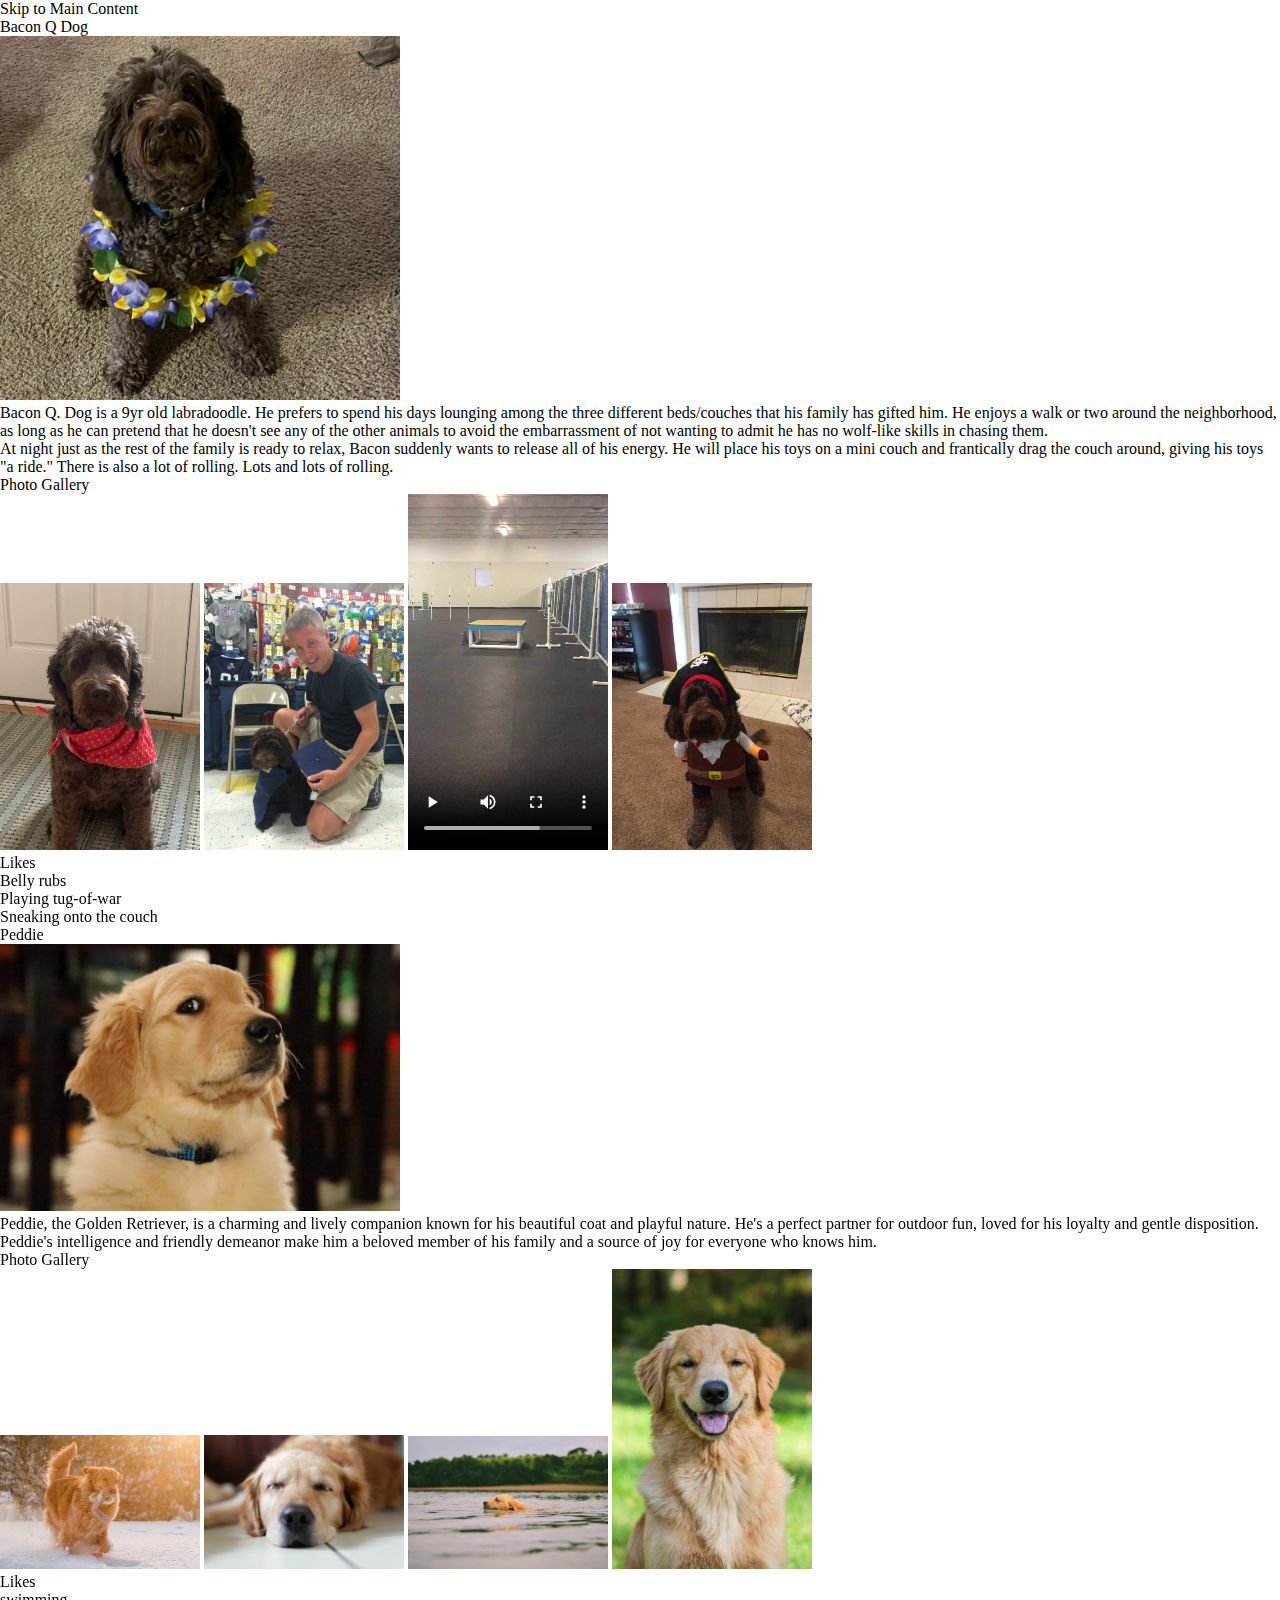
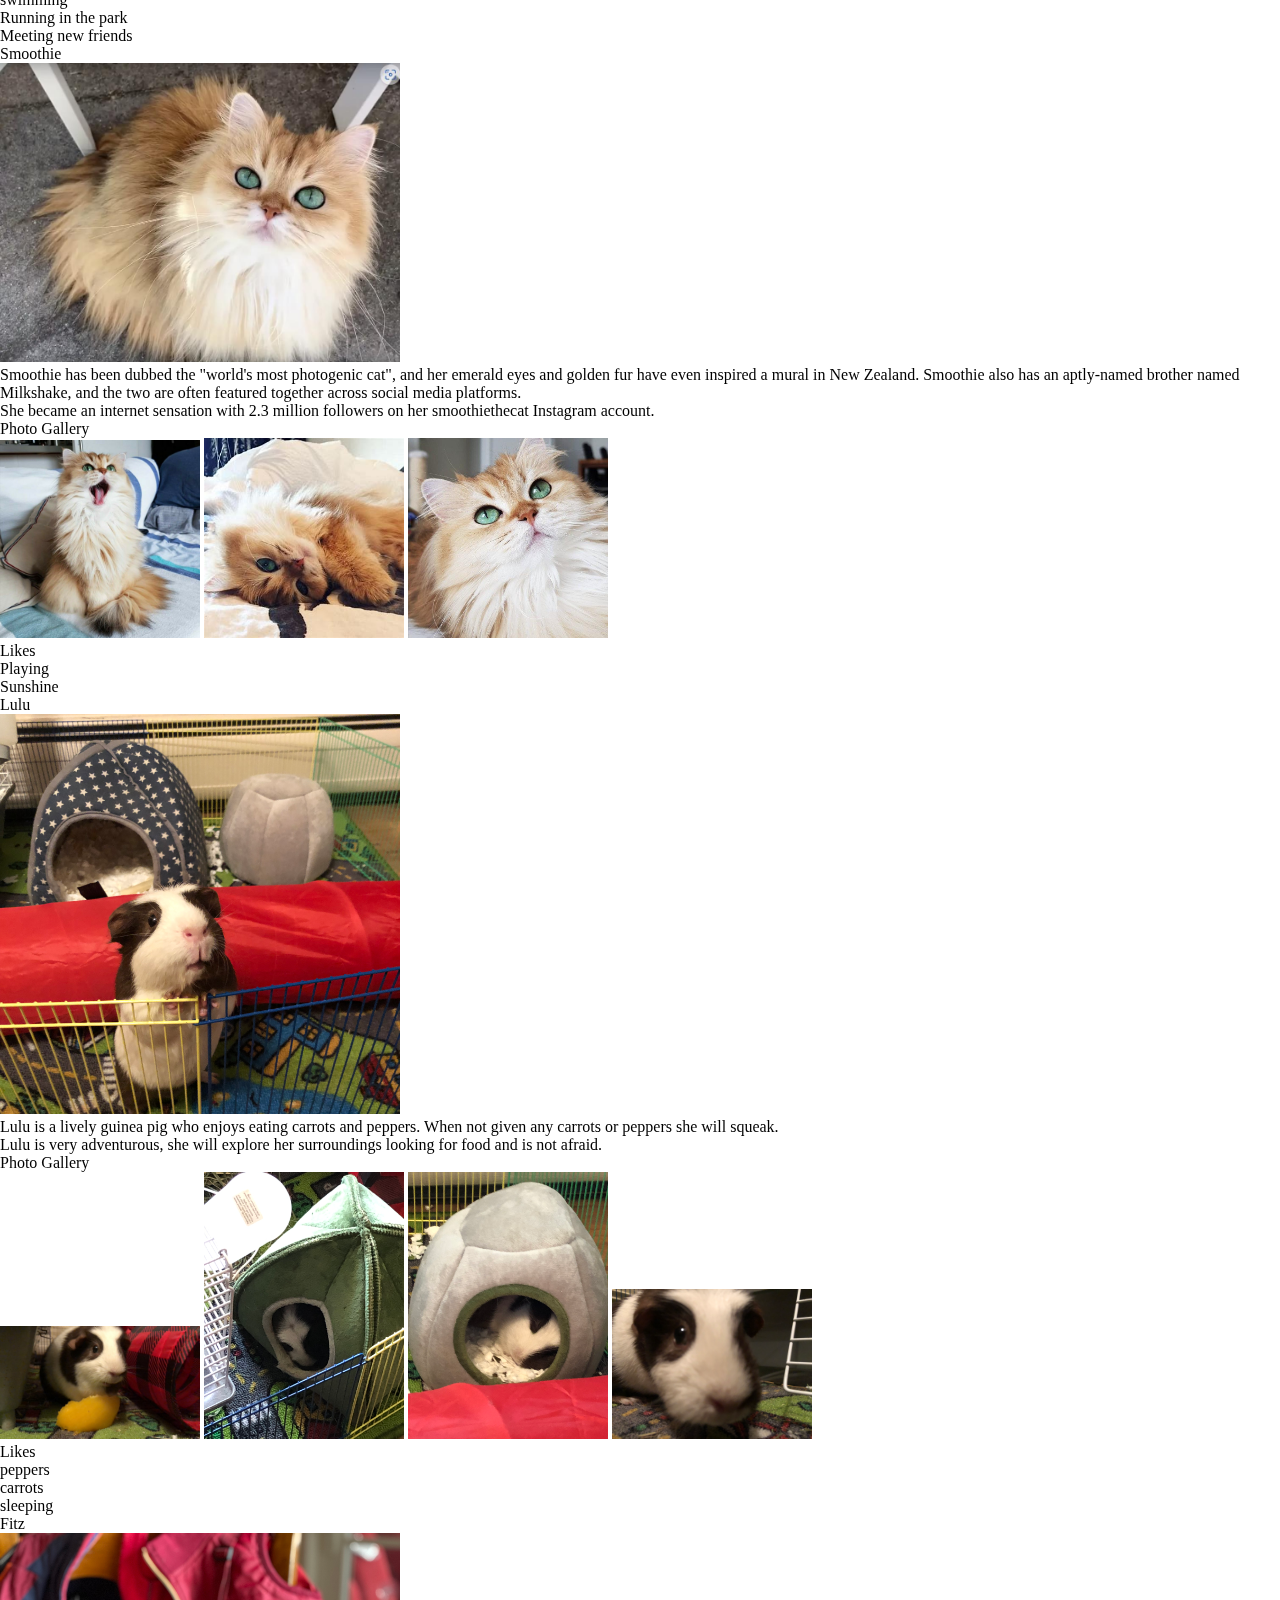
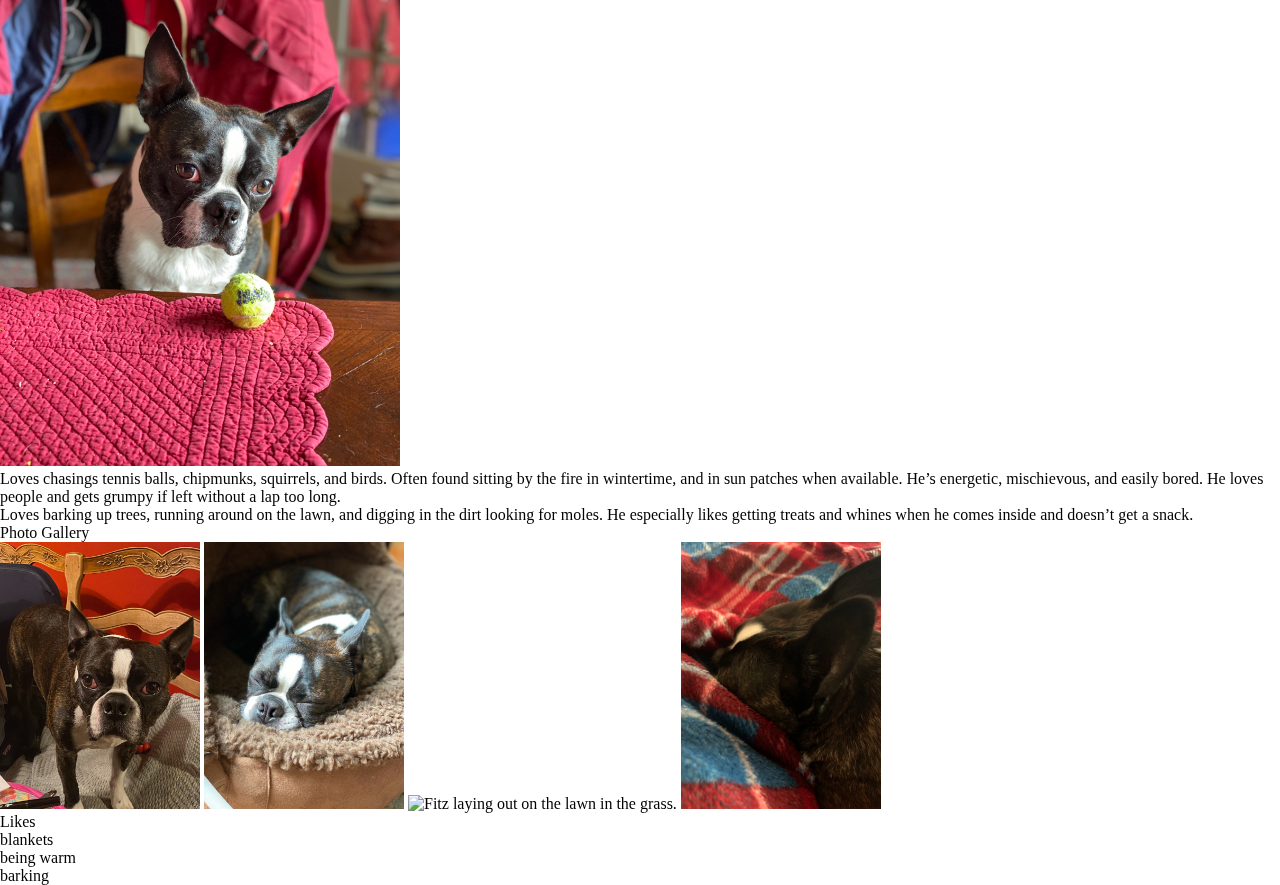
==== index.html @ 3a8830cf "Add files via upload" ====
<!DOCTYPE html>
<html lang="en">
<head>
    <meta charset="UTF-8">
    <meta name="viewport" content="width=device-width, initial-scale=1.0">
    <title>Pets</title>
    <link rel="stylesheet" href="css/reset.css">
    <!--<link rel="stylesheet" href="css/style.css">-->
</head>
<body>
    <a href = "">Skip to Main Content</a>
    <main>
        <div>
            <!--<h1>Shaoying Zheng</h1>-->
            <h2>Bacon Q Dog</h2>
            <img src="images/bacon.jpg" width = "400" alt="Brown labradoodle wearing colorful lei">

            <p>Bacon Q. Dog is a 9yr old labradoodle. He prefers to spend his days lounging among the three different beds/couches that his family has gifted him. He enjoys a walk or two around the neighborhood, as long as he can pretend that he doesn't see any of the other animals to avoid the embarrassment of not wanting to admit he has no wolf-like skills in chasing them.</p> 
            <P>At night just as the rest of the family is ready to relax, Bacon suddenly wants to release all of his energy. He will place his toys on a mini couch and frantically drag the couch around, giving his toys "a ride." There is also a lot of rolling. Lots and lots of rolling.</P>
            <h3>Photo Gallery</h3>
            <img src="images/bacon_bandana.JPG" width ="200" alt = "Brown labradoodle wearing an orange bandana">
            <img src="images/bacon_graduation.JPG"  width ="200" alt="Small labradoodle puppy wearing a graduation cap and gown">
            <video width="200"  controls>
                <source src="images/bacon_agility.mov">
                Your browser does not support the video tag.  This was a video of a girl and dog demonstrating a sit and stay procedure
            </video>
            <img src="images/bacon_halloween.JPG"  width ="200" alt="Brown labradoodle wearing a pirate costume">

            <h3>Likes</h3>
            <ul>
                <li>Belly rubs</li>
                <li>Playing tug-of-war</li>
                <li>Sneaking onto the couch</li>
            </ul>
            <!-- Colleen van Lent -->
        
        </div>
        <div>
            <h2>Peddie</h2>
            <img src="images/peddie.jpg" width = "400" alt="A cute naughty golden retriver.">
            <p>Peddie, the Golden Retriever, is a charming and lively companion known for his beautiful coat and playful nature. He's a perfect partner for outdoor fun, loved for his loyalty and gentle disposition.</p>
            <p>Peddie's intelligence and friendly demeanor make him a beloved member of his family and a source of joy for everyone who knows him.</p>
            
            <h3>Photo Gallery</h3>
            <img src="images/peddie_play.jpg" width = "200" alt="Peddie is playing in the snow.">
            <img src="images/peddie_sleep.jpg" width = "200" alt="Peddie is sleeping on the couch.">
            <img src="images/peddie_swim.jpg" width = "200" alt="Peddie is swimming in the lake.">
            <img src="images/peddie_smile.jpg" width = "200" alt="Peddie is the sweetest in the world.">
            
            <h3>Likes</h3>
            <ul>
                <li>swimming</li>
                <li>Running in the park</li>
                <li>Meeting new friends</li>
            </ul>
        </div>
        <div>
            <h2>Smoothie</h2>
            <img src="images/Copy of Smoothie_staring.jpg" width="400" alt="Long-hair beautiful, orange tabby cat">
            <p>Smoothie has been dubbed the "world's most photogenic cat", and her emerald eyes and golden fur have even inspired a mural in New Zealand. Smoothie also has an aptly-named brother named Milkshake, and the two are often featured together across social media platforms.</p>
            <p>She became an internet sensation with 2.3 million followers on her smoothiethecat Instagram account.</p>
            <h3>Photo Gallery</h3>
            <img src="images/Copy of Smoothie_yawn.jpg" width="200" alt="Smoothies is yawning.">
            <img src="images/Copy of Smoothie_lying.jpg" width="200" alt="Smoothies is lying.">
            <img src="images/Copy of Smoothie_curious.jpg" width="200" alt="Smoothies is curious about the world.">

            <h3>Likes</h3>
            <ul>
                <li>Playing</li>
                <li>Sunshine</li>
            </ul>
        </div>
        <div>
            <h2>Lulu</h2>
            <img src="images/lulu-1.jpg" width = "400" alt="A chubby guinea pig with patches of dark-brown and white.">
            <p>Lulu is a lively guinea pig who enjoys eating carrots and peppers. When not given any carrots or peppers she will squeak.</p>
            <p>Lulu is very adventurous, she will explore her surroundings looking for food and is not afraid.</p>
            <h3>Photo Gallery</h3>
            <img src="images/lulu-eating-1.JPG" width = "200" alt="Lulu enjoying a pepper">
            <img src="images/lulu-sleeping-1.jpg" width = "200" alt="Lulu sleeping in a green house.">
            <img src="images/lulu-sleeping-2.jpg" width = "200" alt="Lulu sleeping in a gray house.">
            <img src="images/lulu-2.jpg" width = "200" alt="Lulu sniffing the camera.">
            <h3>Likes</h3>
            <ul>
                <li>peppers</li>
                <li>carrots</li>
                <li>sleeping</li>
            </ul>
        </div>
        <div>
            <h2>Fitz</h2>
            <img src="images/Fitz.jpeg" width = "400" alt="Boston terrier watching a tennis ball at the table.">
            <p>Loves chasings tennis balls, chipmunks, squirrels, and birds. Often found sitting by the fire in wintertime, and in sun patches when available. He’s energetic, mischievous, and easily bored. He loves people and gets grumpy if left without a lap too long. </p>
            <p>Loves barking up trees, running around on the lawn, and digging in the dirt looking for moles. He especially likes getting treats and whines when he comes inside and doesn’t get a snack. </p>
            <h3>Photo Gallery</h3>
            <img src="images/Fitz_standing_on_chair.jpeg" width = "200" alt="Fitz standing on a wooden chair, looking at the camera.">
            <img src="images/Fitz_sleeping.jpeg" width = "200" alt="Fitz sleeping in a fuzzy dog bed. ">
            <img src="images/Fitz_on_the_lawn.jpeg" width = "200" alt="Fitz laying out on the lawn in the grass.">
            <img src="images/Fitz_laying_in_bed.jpeg" width = "200" alt="Fitz sleeping with his face buried in a plaid blanket, only his head is visible. ">
            <h3>Likes</h3>
            <ul>
                <li>blankets</li>
                <li>being warm</li>
                <li>barking</li>
            </ul>
        </div>
    </main>
    
</body>
</html>
---- css/style.css ----
body{
    background-color: #8babf1;
}

h1{
    text-align: center;
    font-size: 48px;
    font-family: 'Courier New', Courier, monospace;
}

h2,h3{
    font-size: 36px;
    font-family:'Times New Roman', Times, serif;
    color:brown;
}

p{
    line-height: 120%;
}

img{
    border: 5px solid #c44601;
    padding: 10px;
    margin: 20px;
    border-top-right-radius: 30px;
}

ul{
    display: inline-block;
    margin-left: 50px;
}
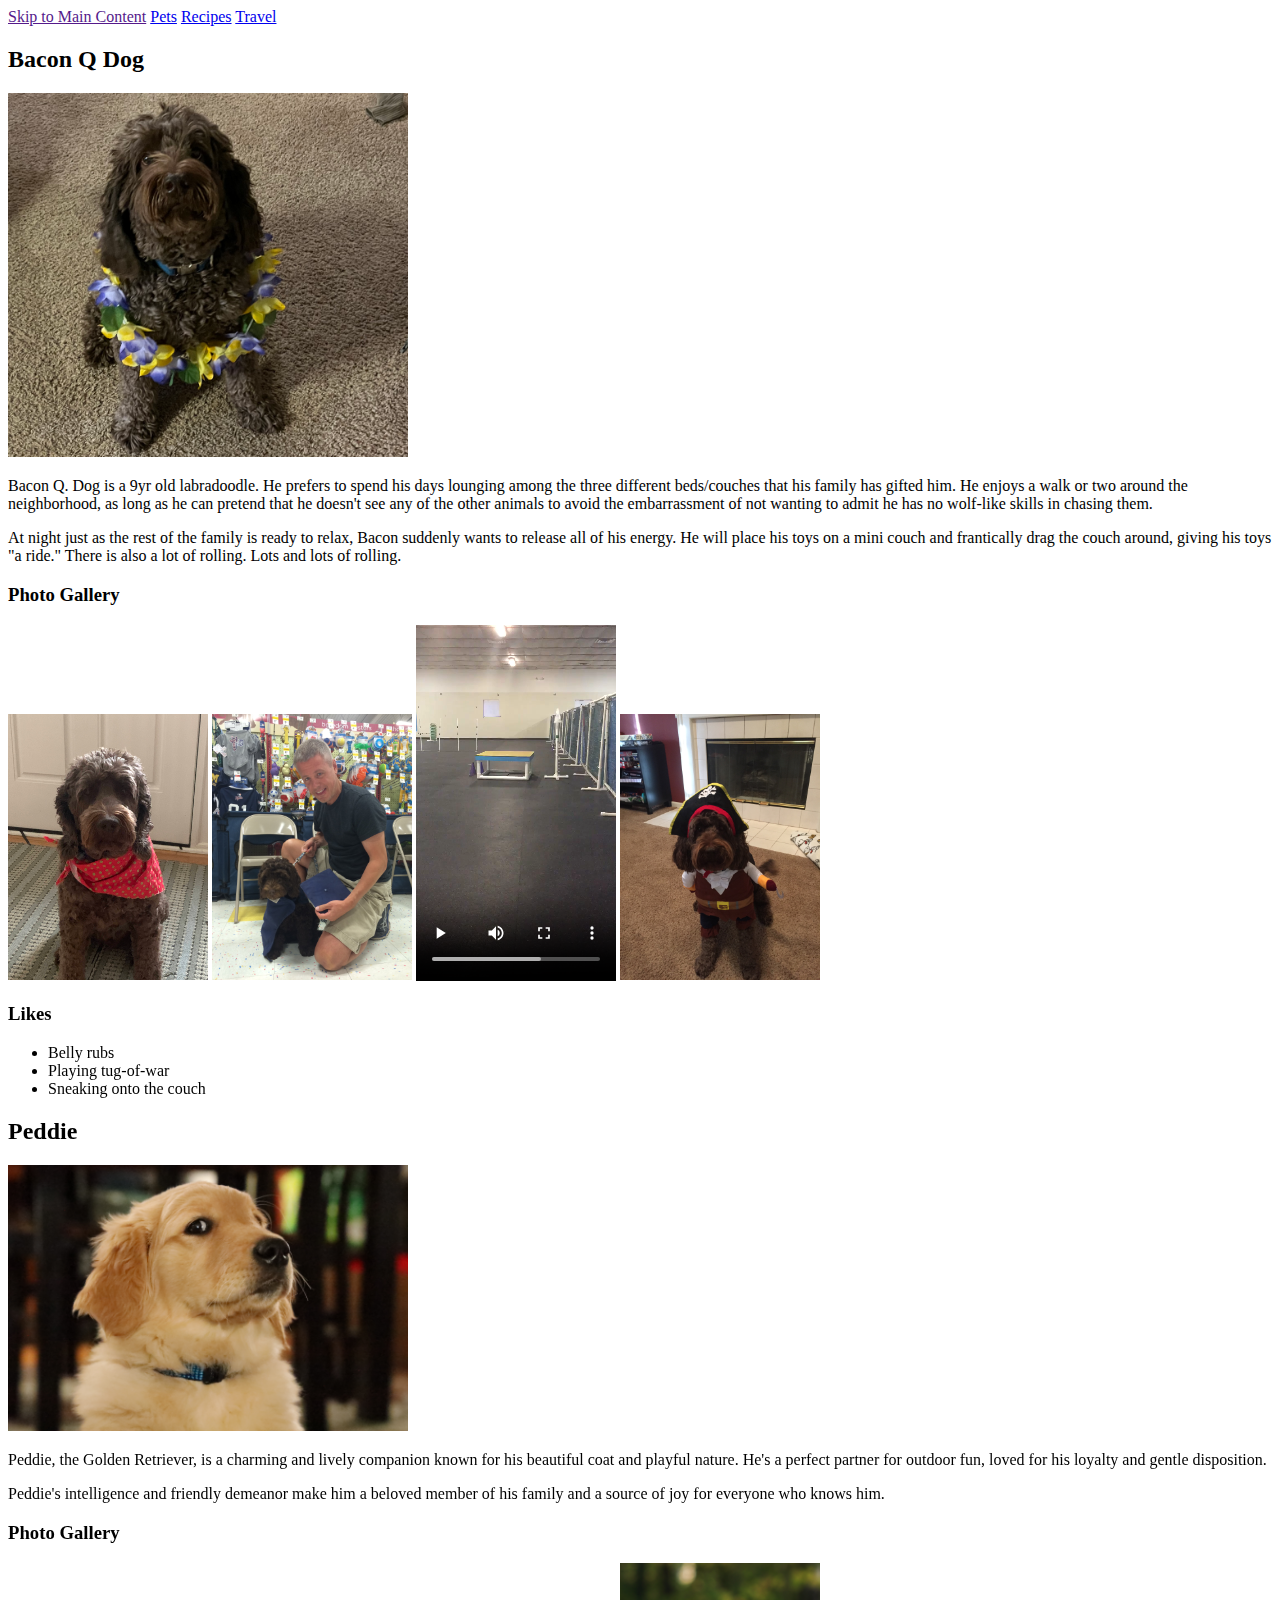
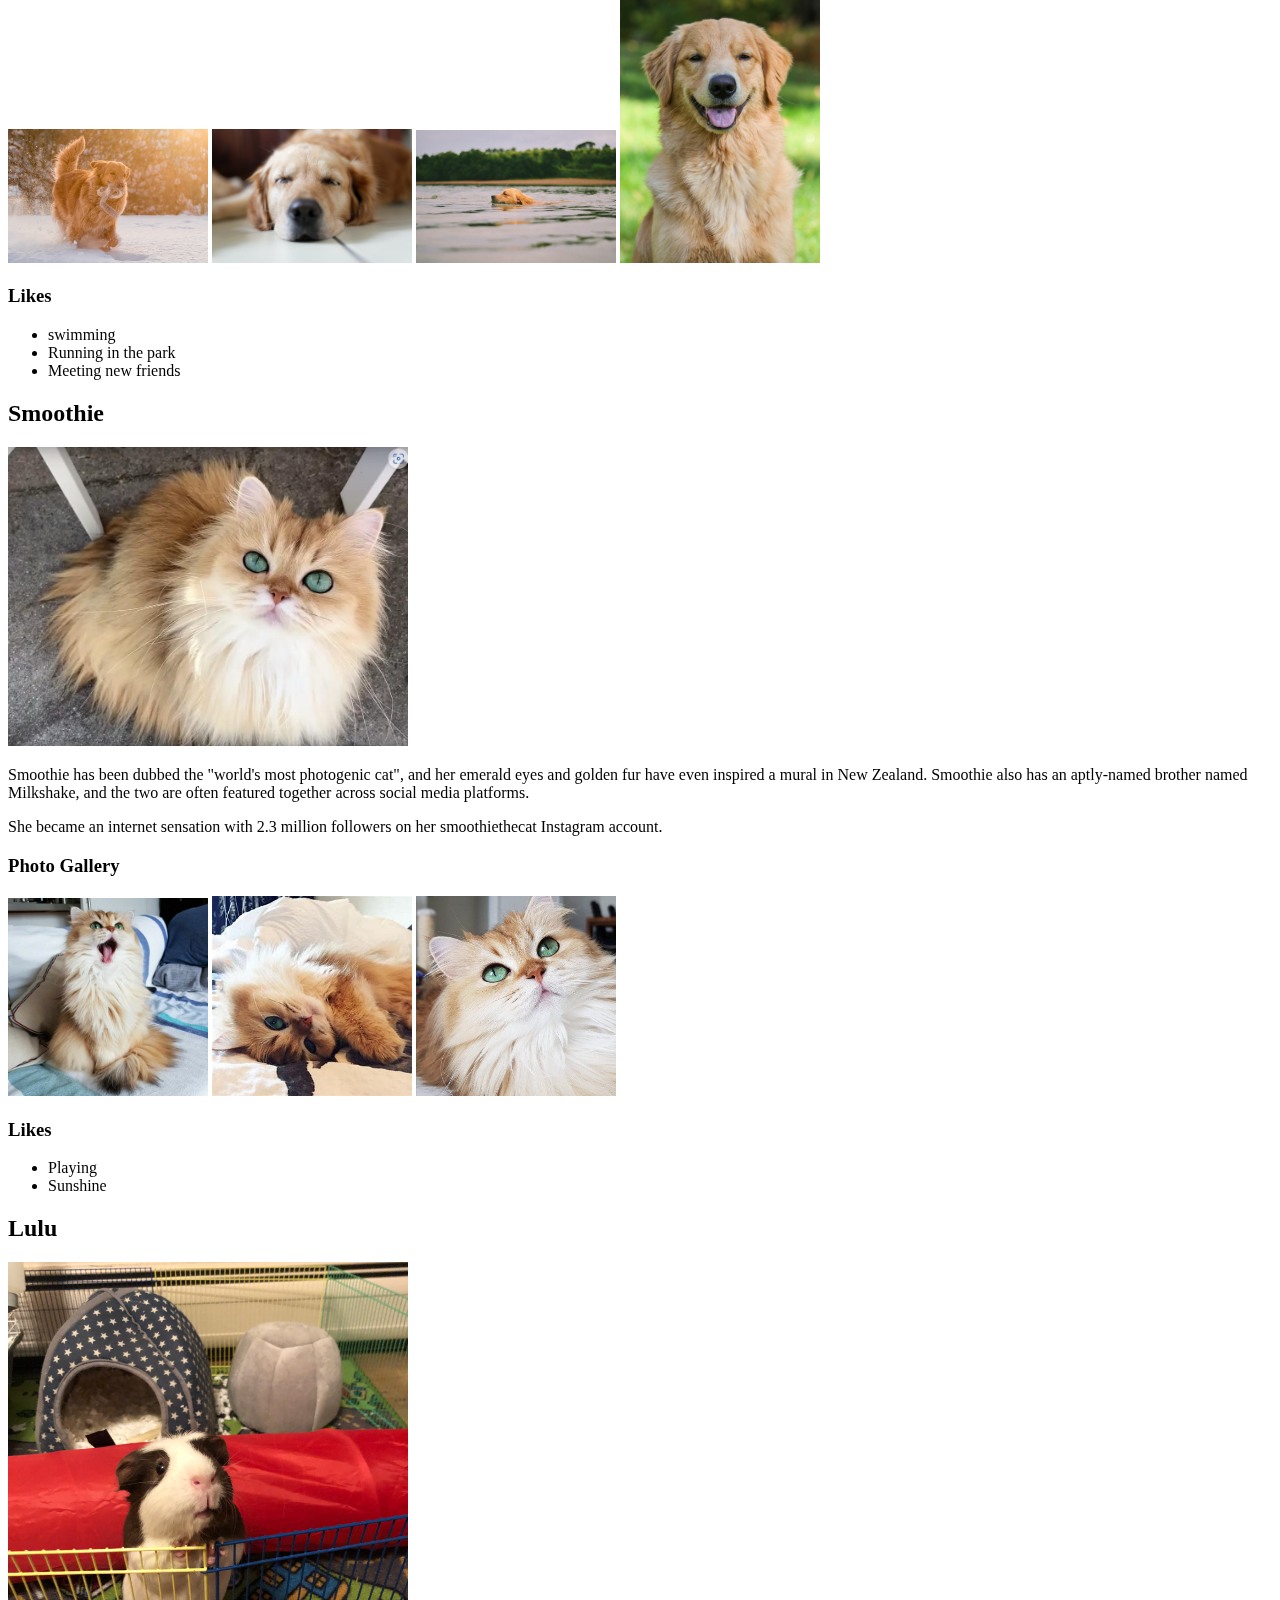
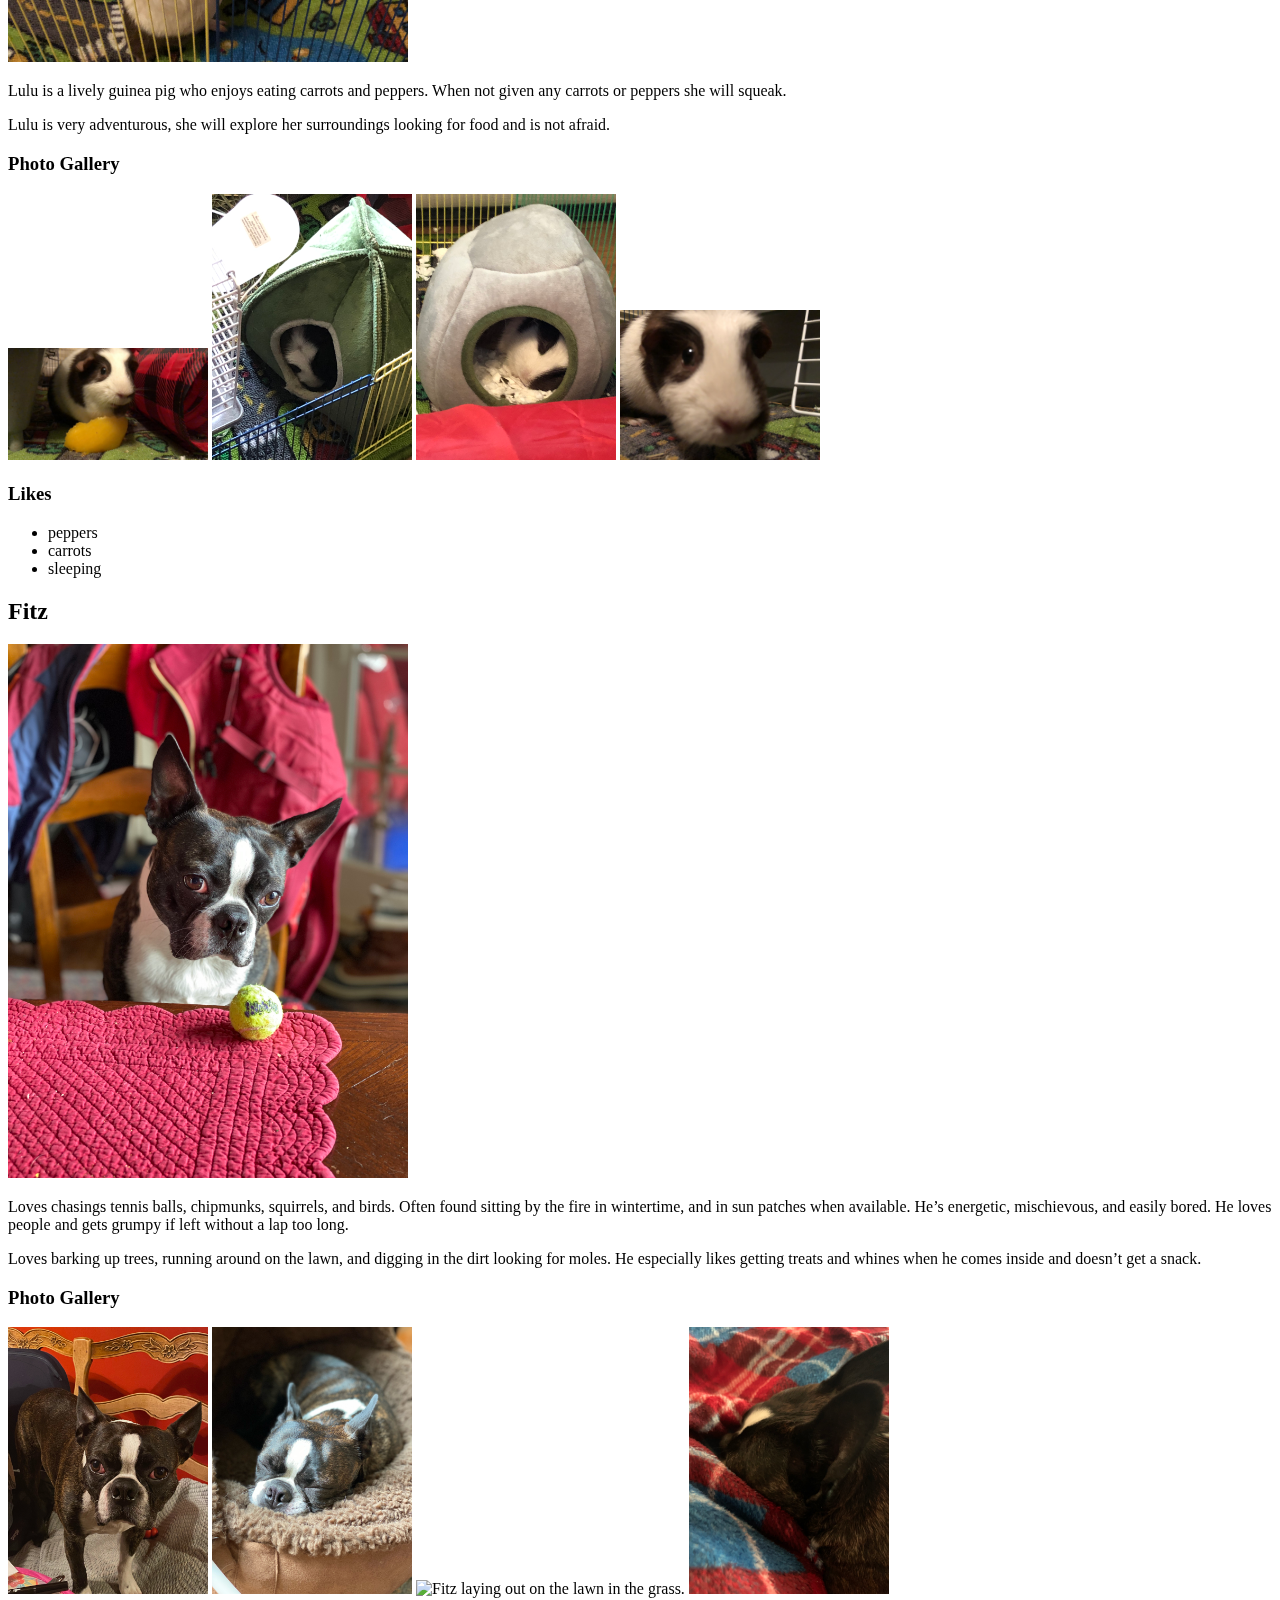
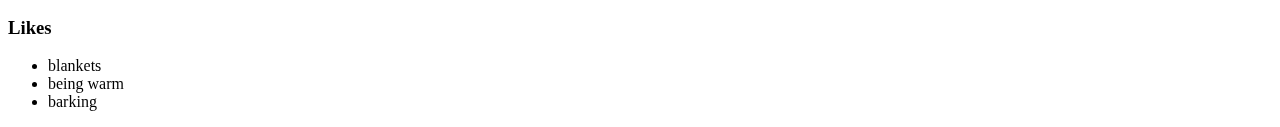
==== commit 4c4c39ff: "Add files via upload" ====
--- a/index.html
+++ b/index.html
@@ -4,11 +4,14 @@
     <meta charset="UTF-8">
     <meta name="viewport" content="width=device-width, initial-scale=1.0">
     <title>Pets</title>
-    <link rel="stylesheet" href="css/reset.css">
+    <!--<link rel="stylesheet" href="css/reset.css">-->
     <!--<link rel="stylesheet" href="css/style.css">-->
 </head>
 <body>
     <a href = "">Skip to Main Content</a>
+    <a href = "index.html">Pets</a>
+    <a href = "recipes.html">Recipes</a>
+    <a href = "travel.html">Travel</a>
     <main>
         <div>
             <!--<h1>Shaoying Zheng</h1>-->
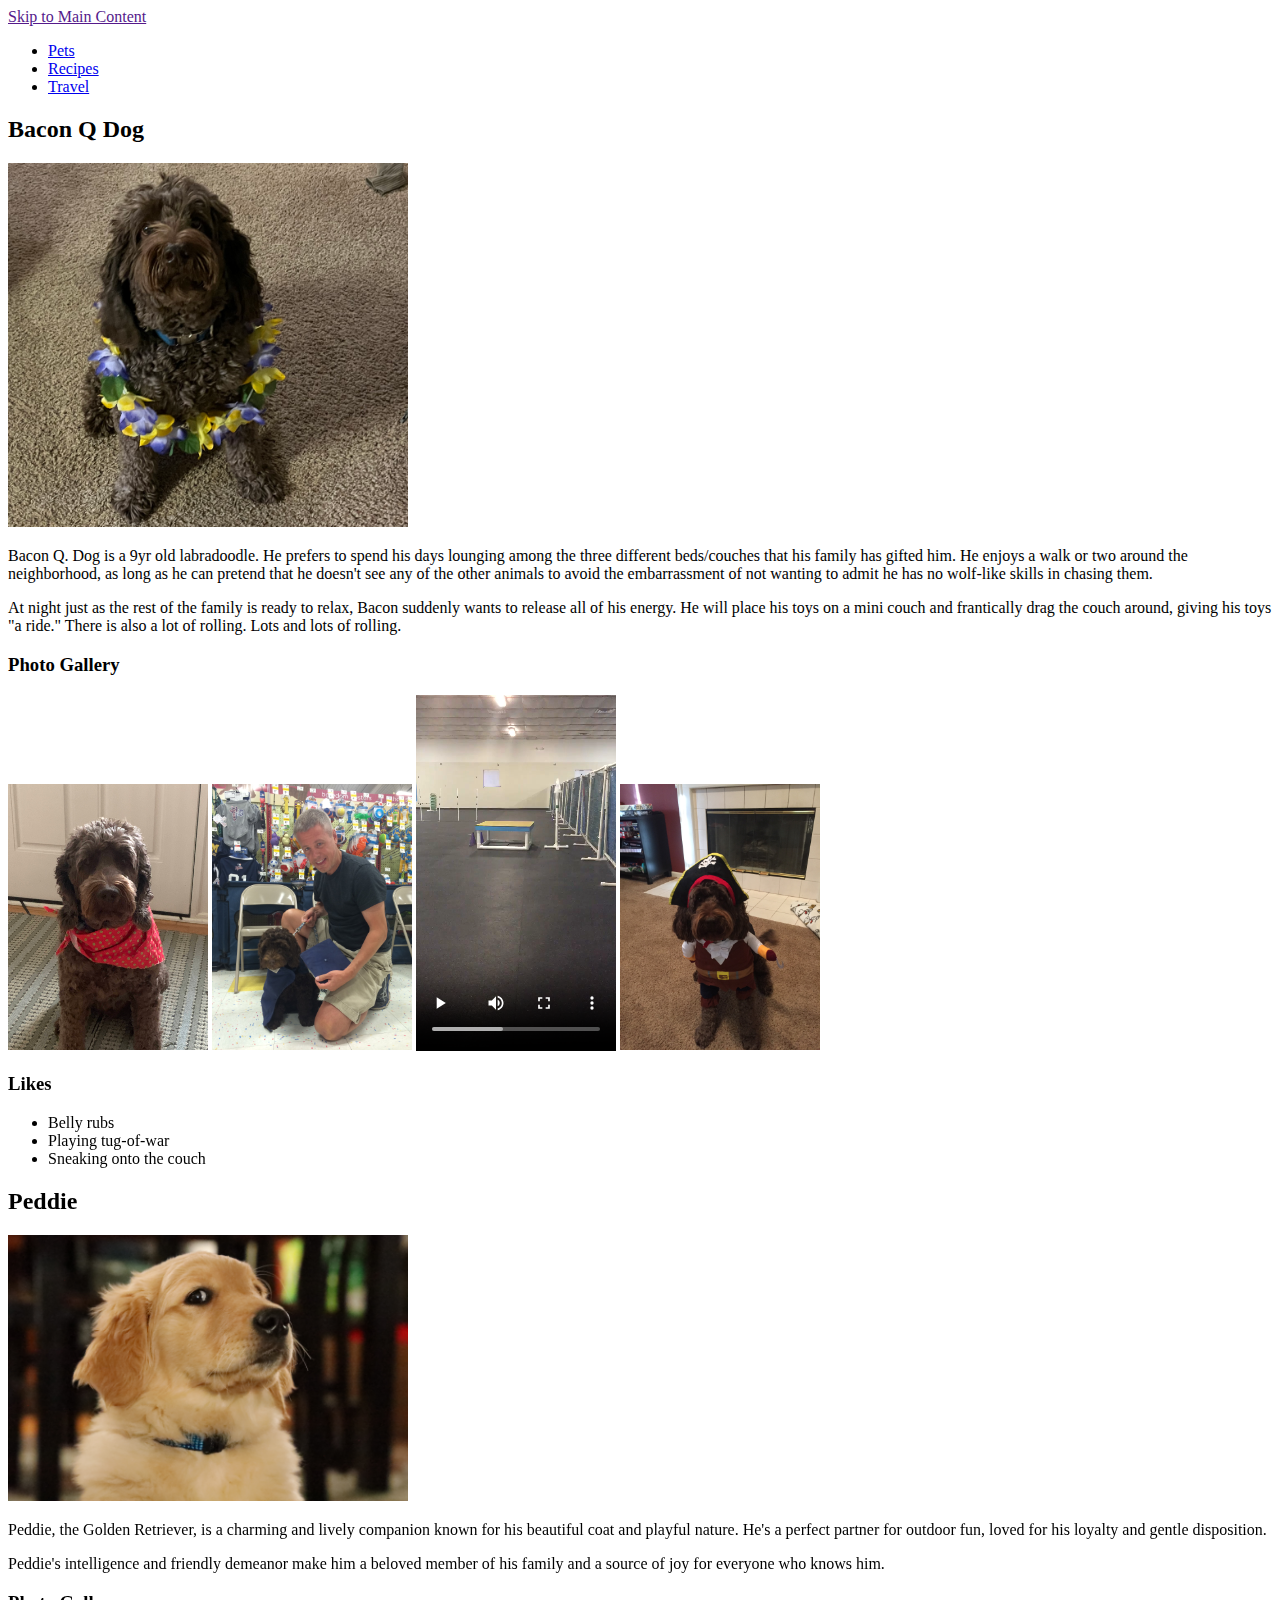
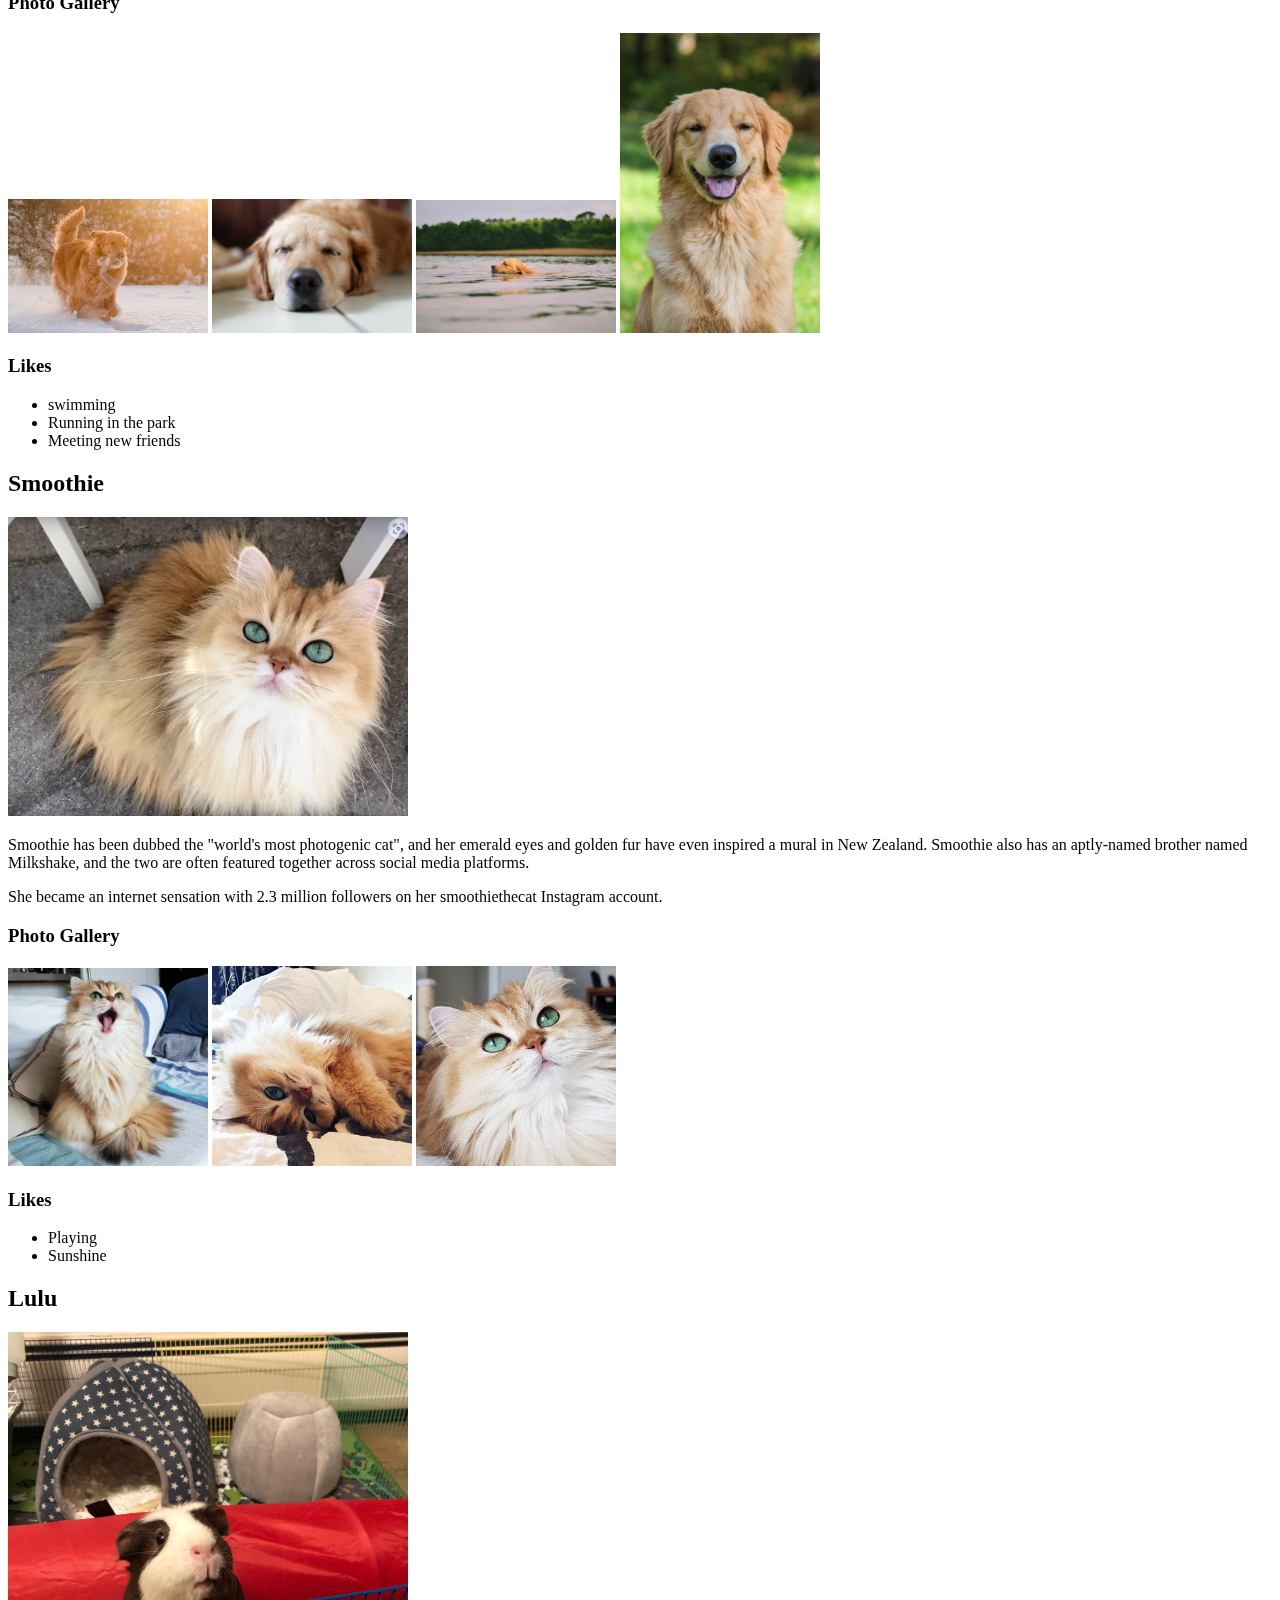
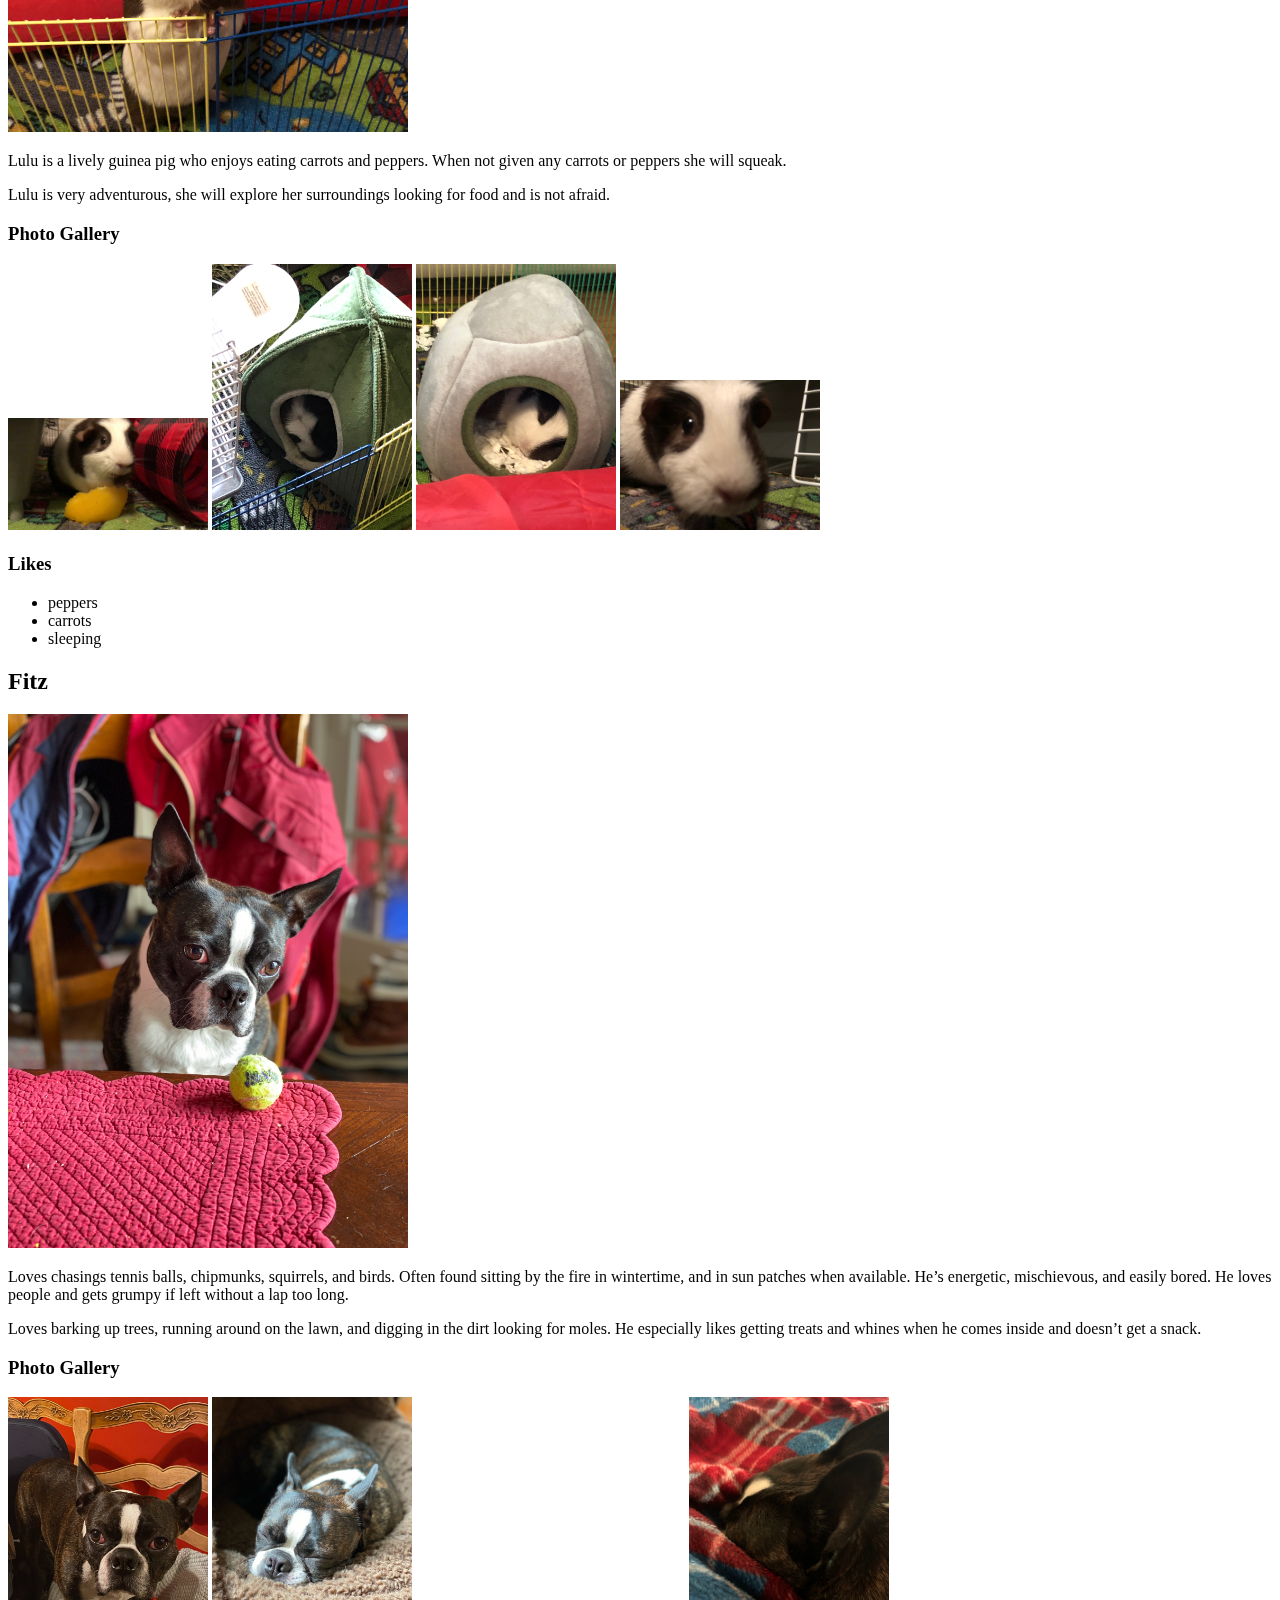
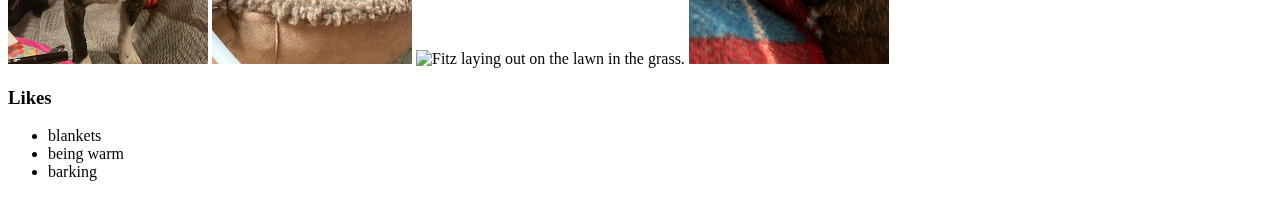
==== commit 21b01f58: "Add files via upload" ====
--- a/index.html
+++ b/index.html
@@ -9,9 +9,11 @@
 </head>
 <body>
     <a href = "">Skip to Main Content</a>
-    <a href = "index.html">Pets</a>
-    <a href = "recipes.html">Recipes</a>
-    <a href = "travel.html">Travel</a>
+    <ul>
+        <li><a href = "index.html">Pets</a></li>
+        <li><a href = "recipes.html">Recipes</a></li>
+        <li><a href = "travel.html">Travel</a></li>
+    </ul>
     <main>
         <div>
             <!--<h1>Shaoying Zheng</h1>-->
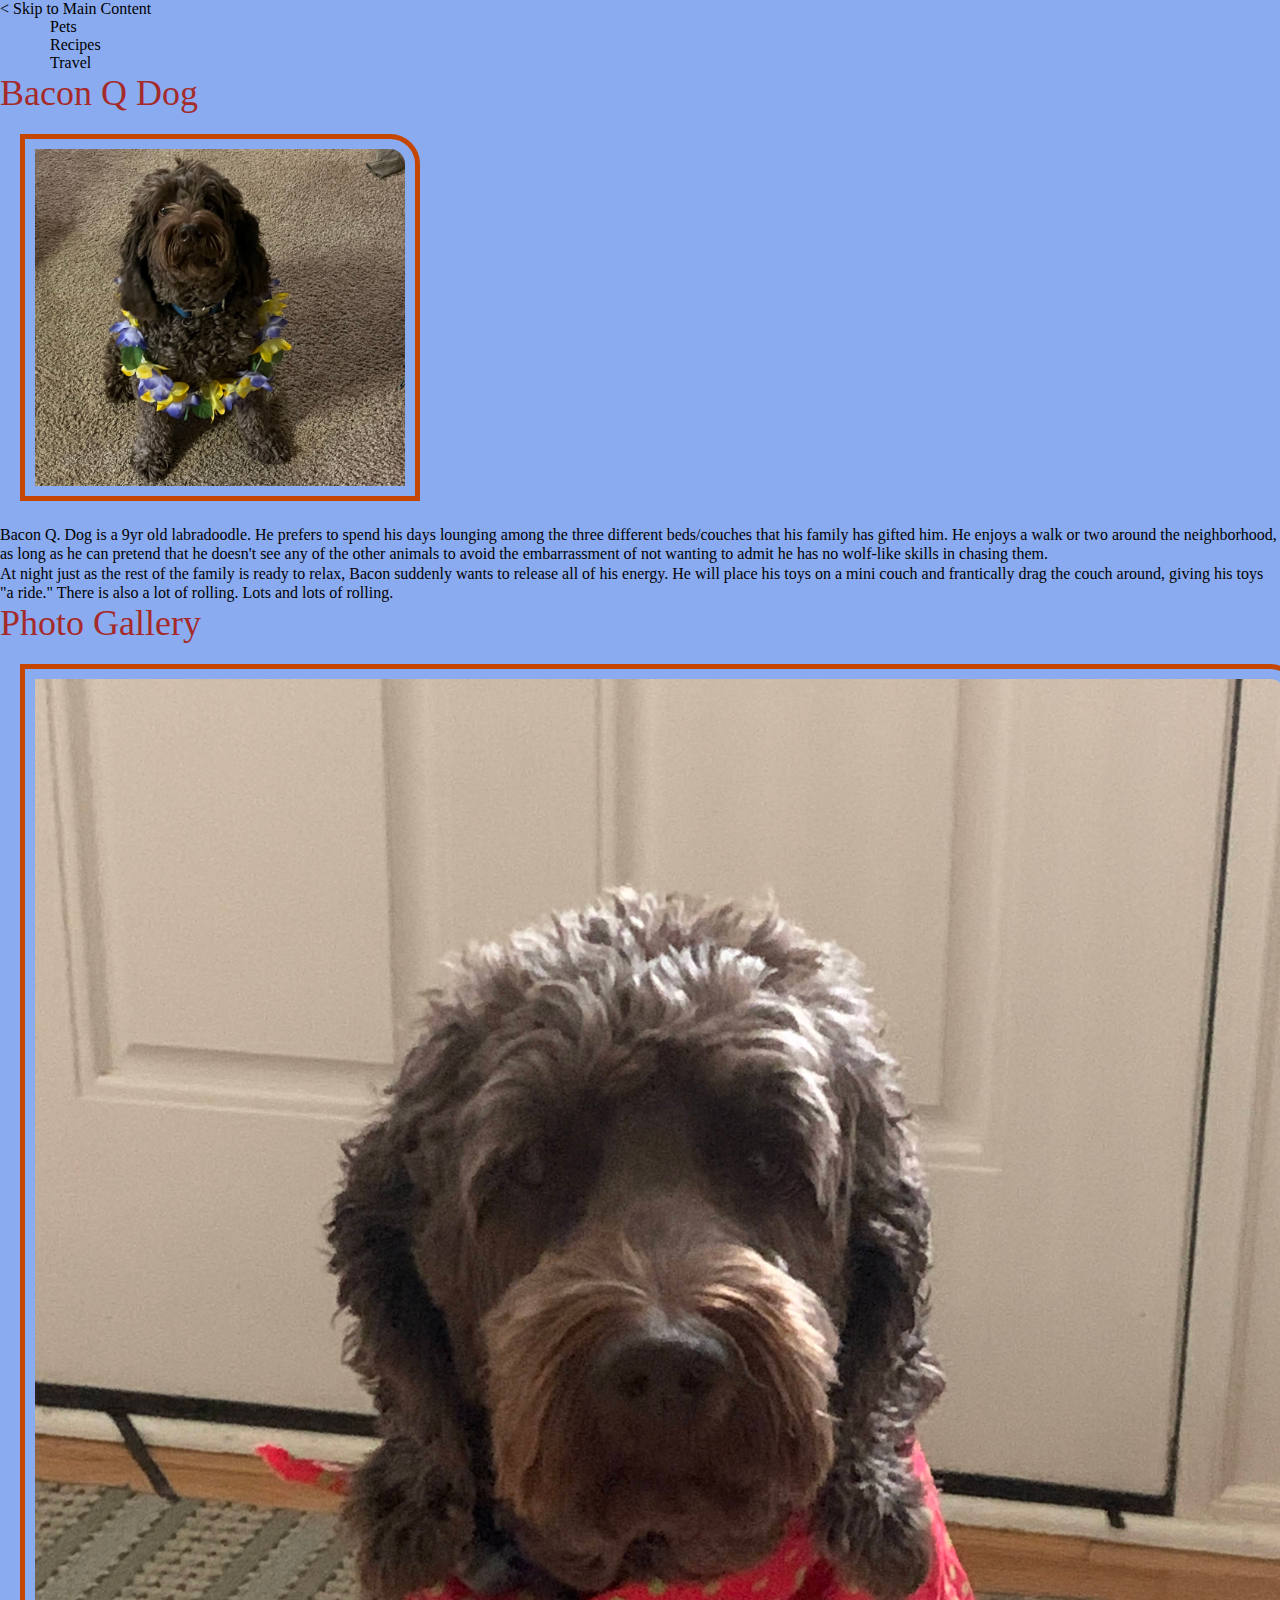
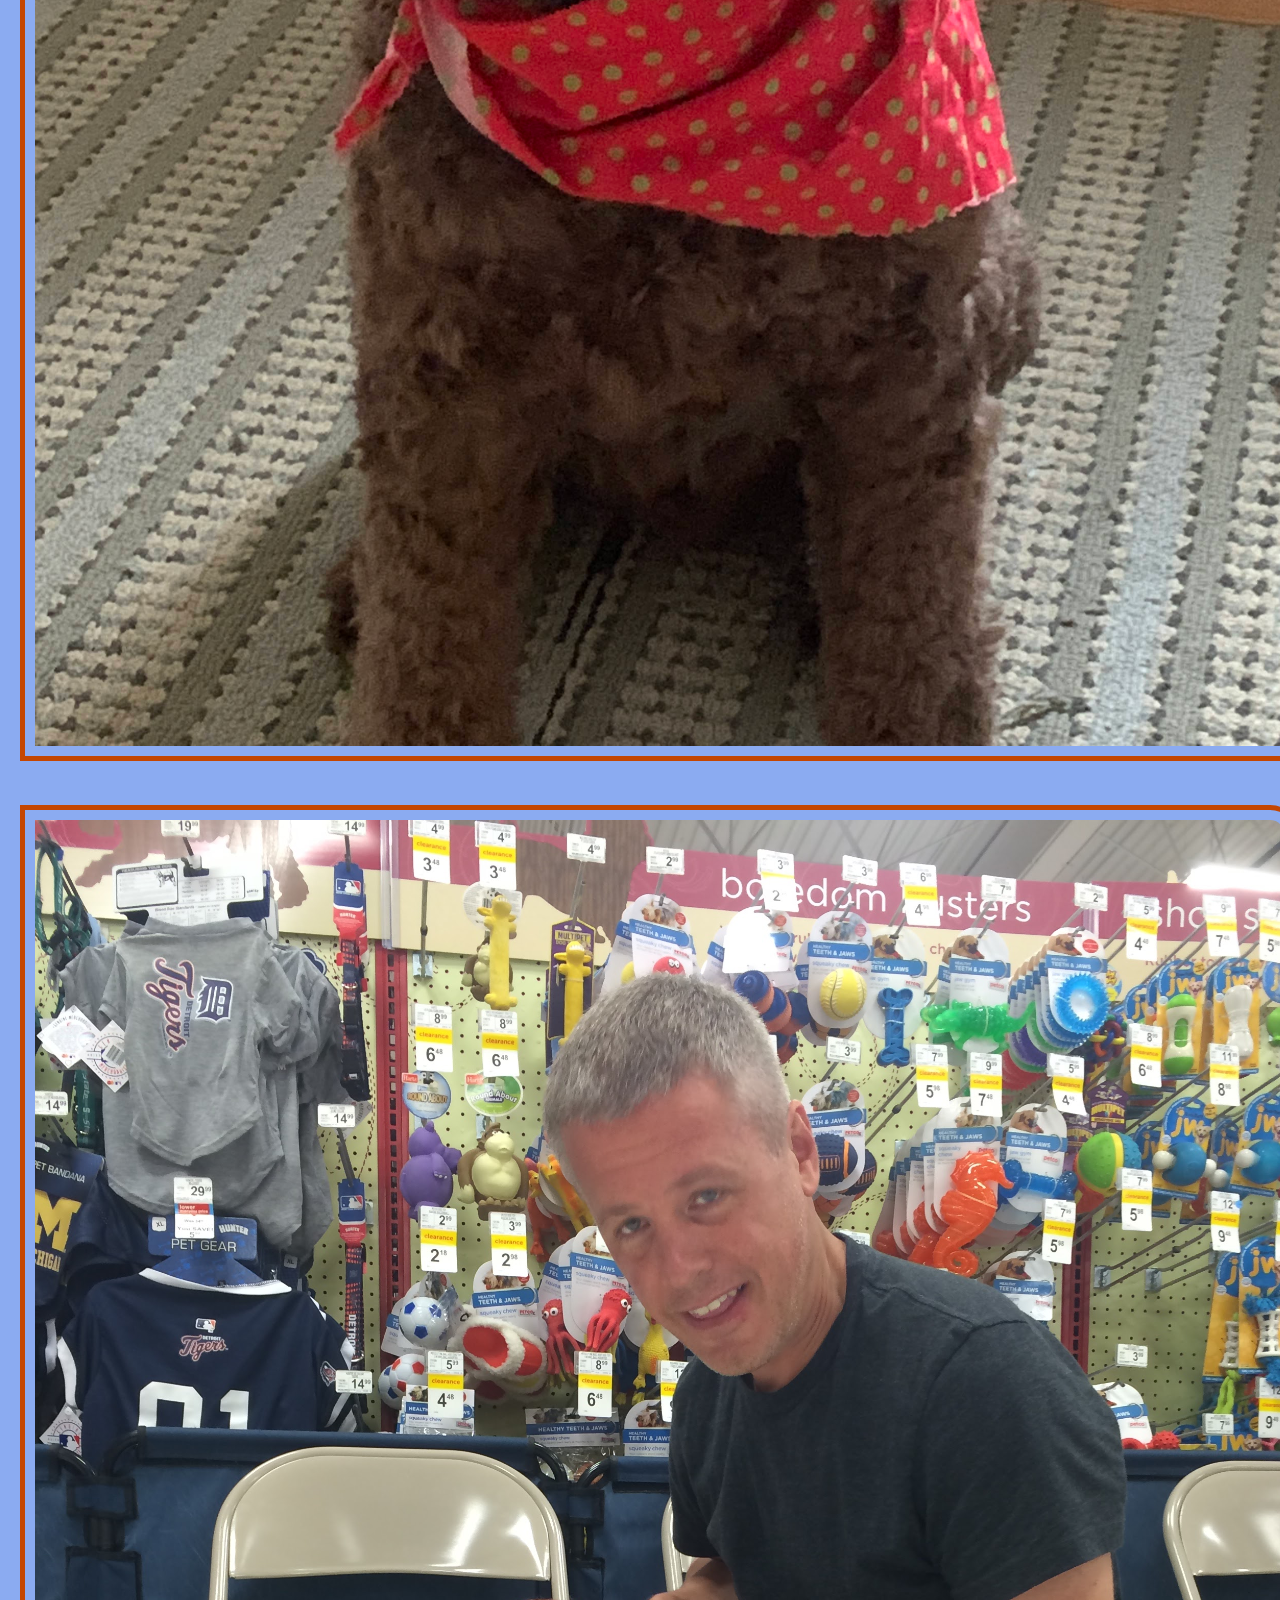
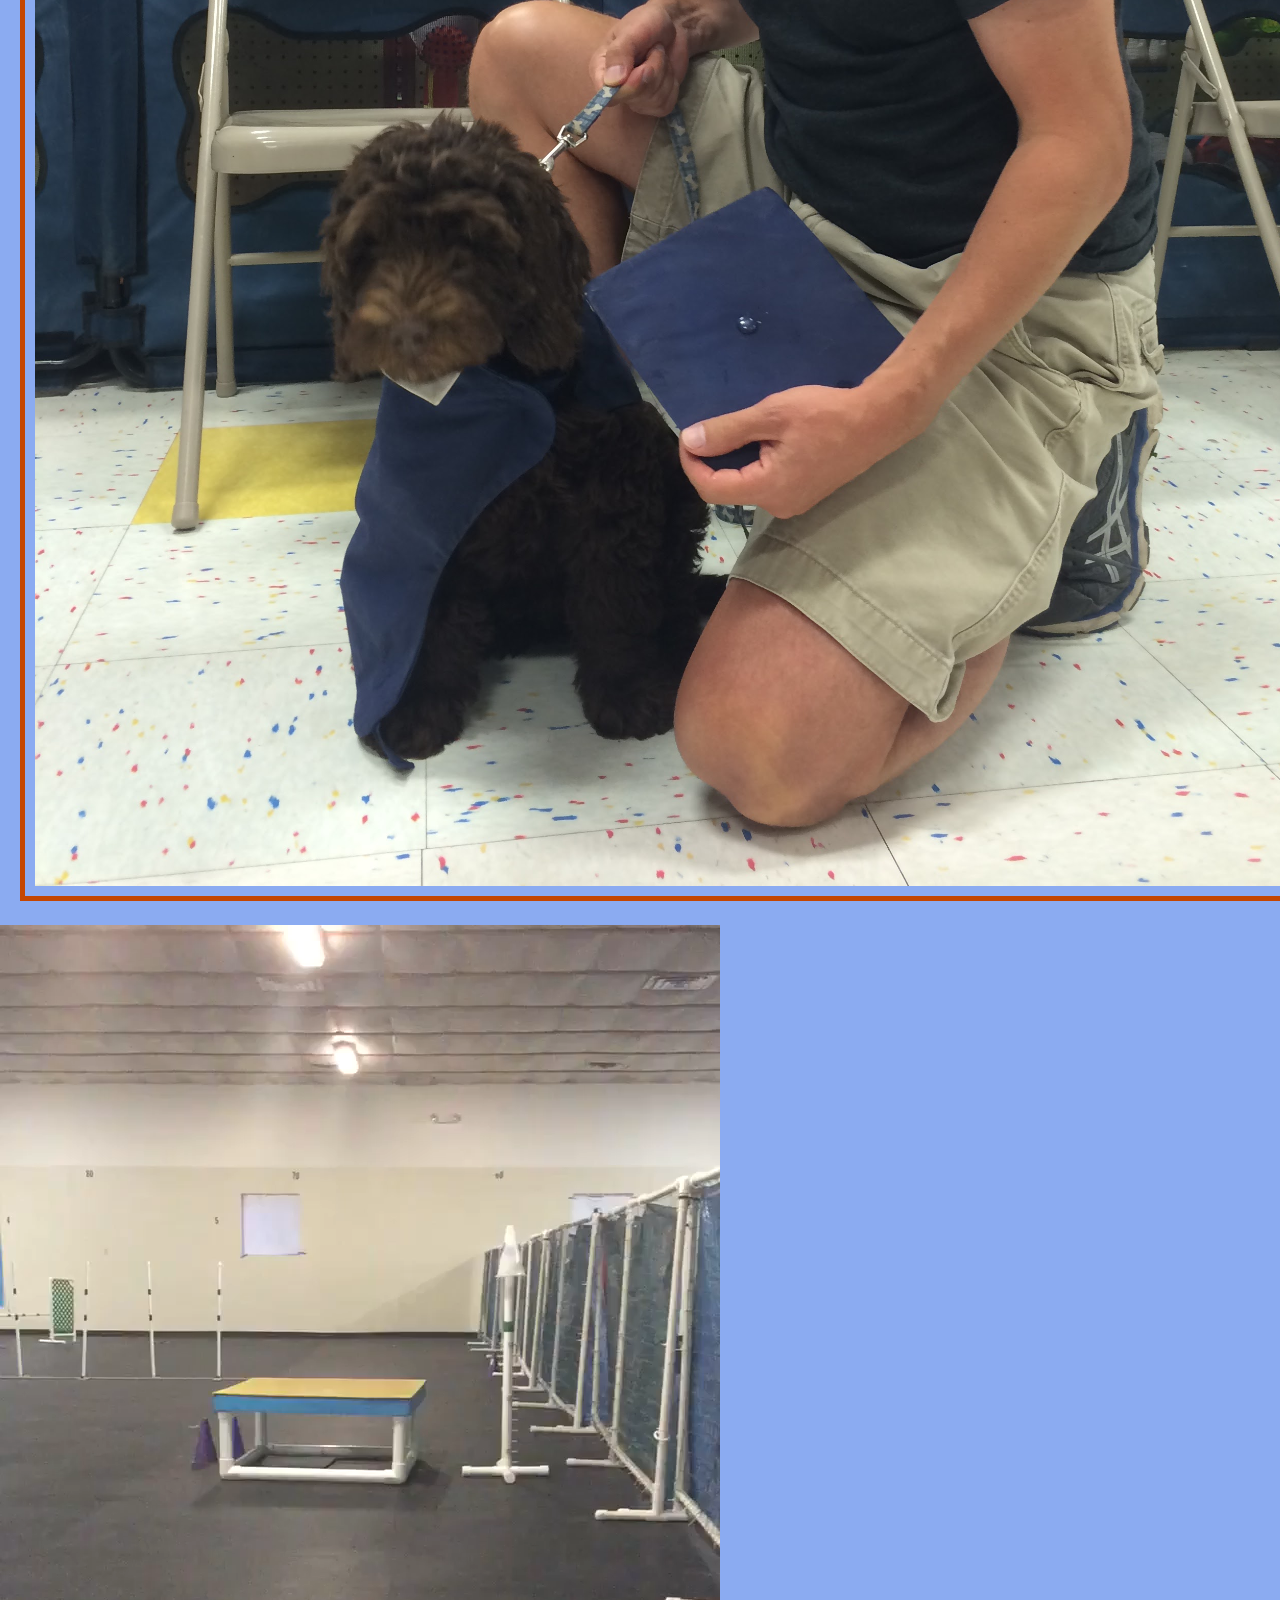
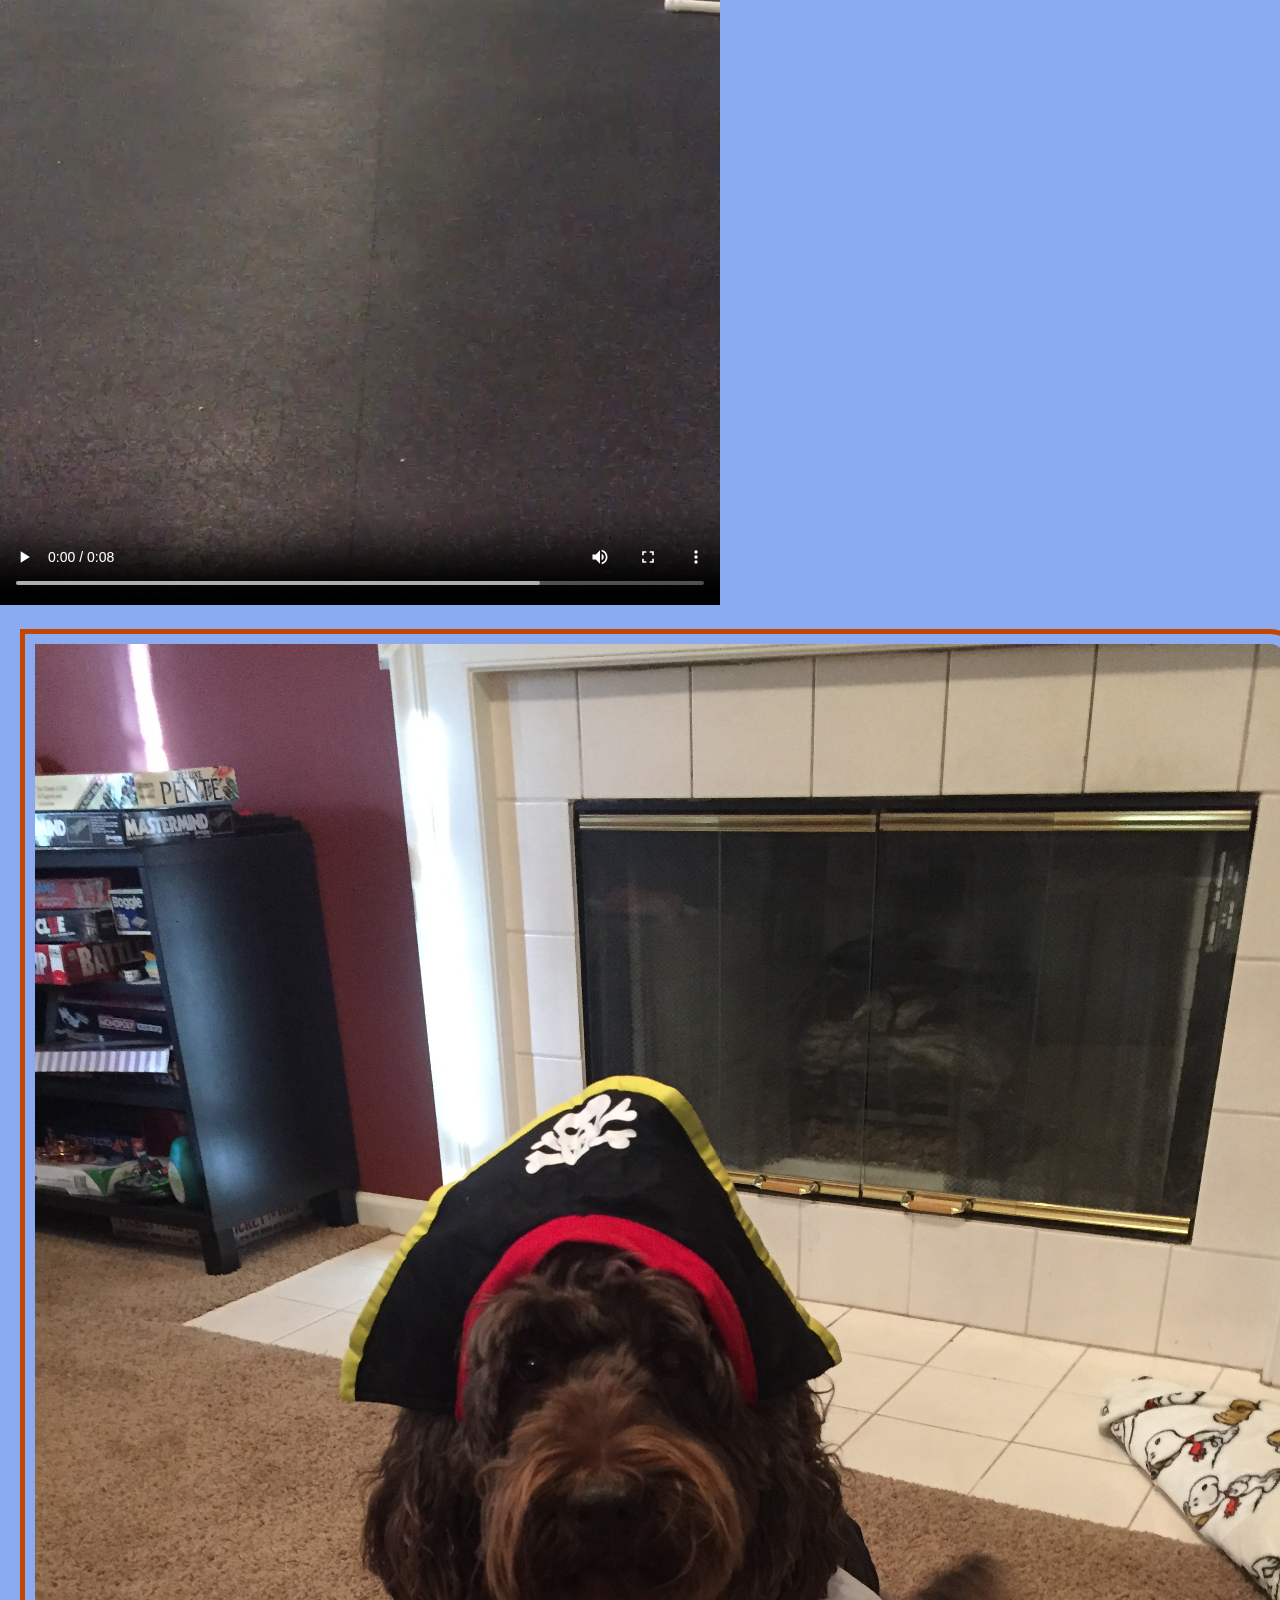
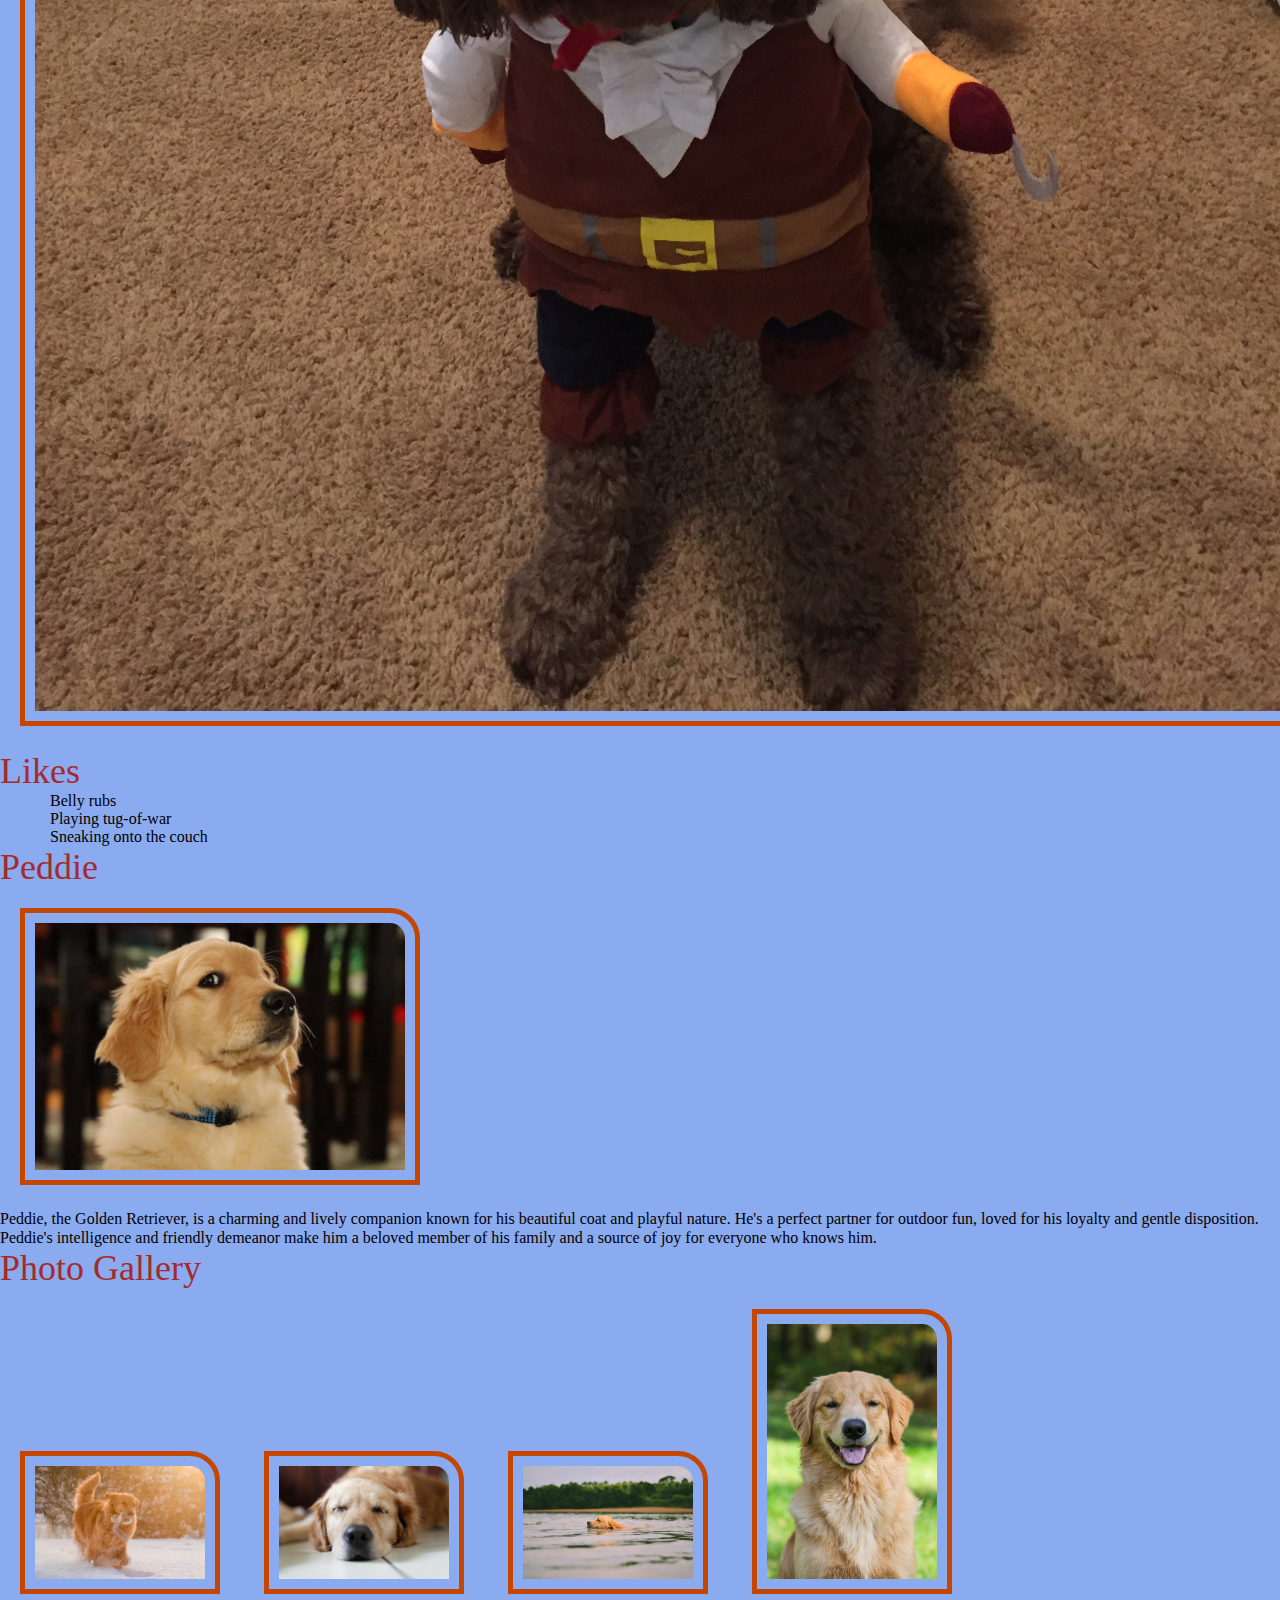
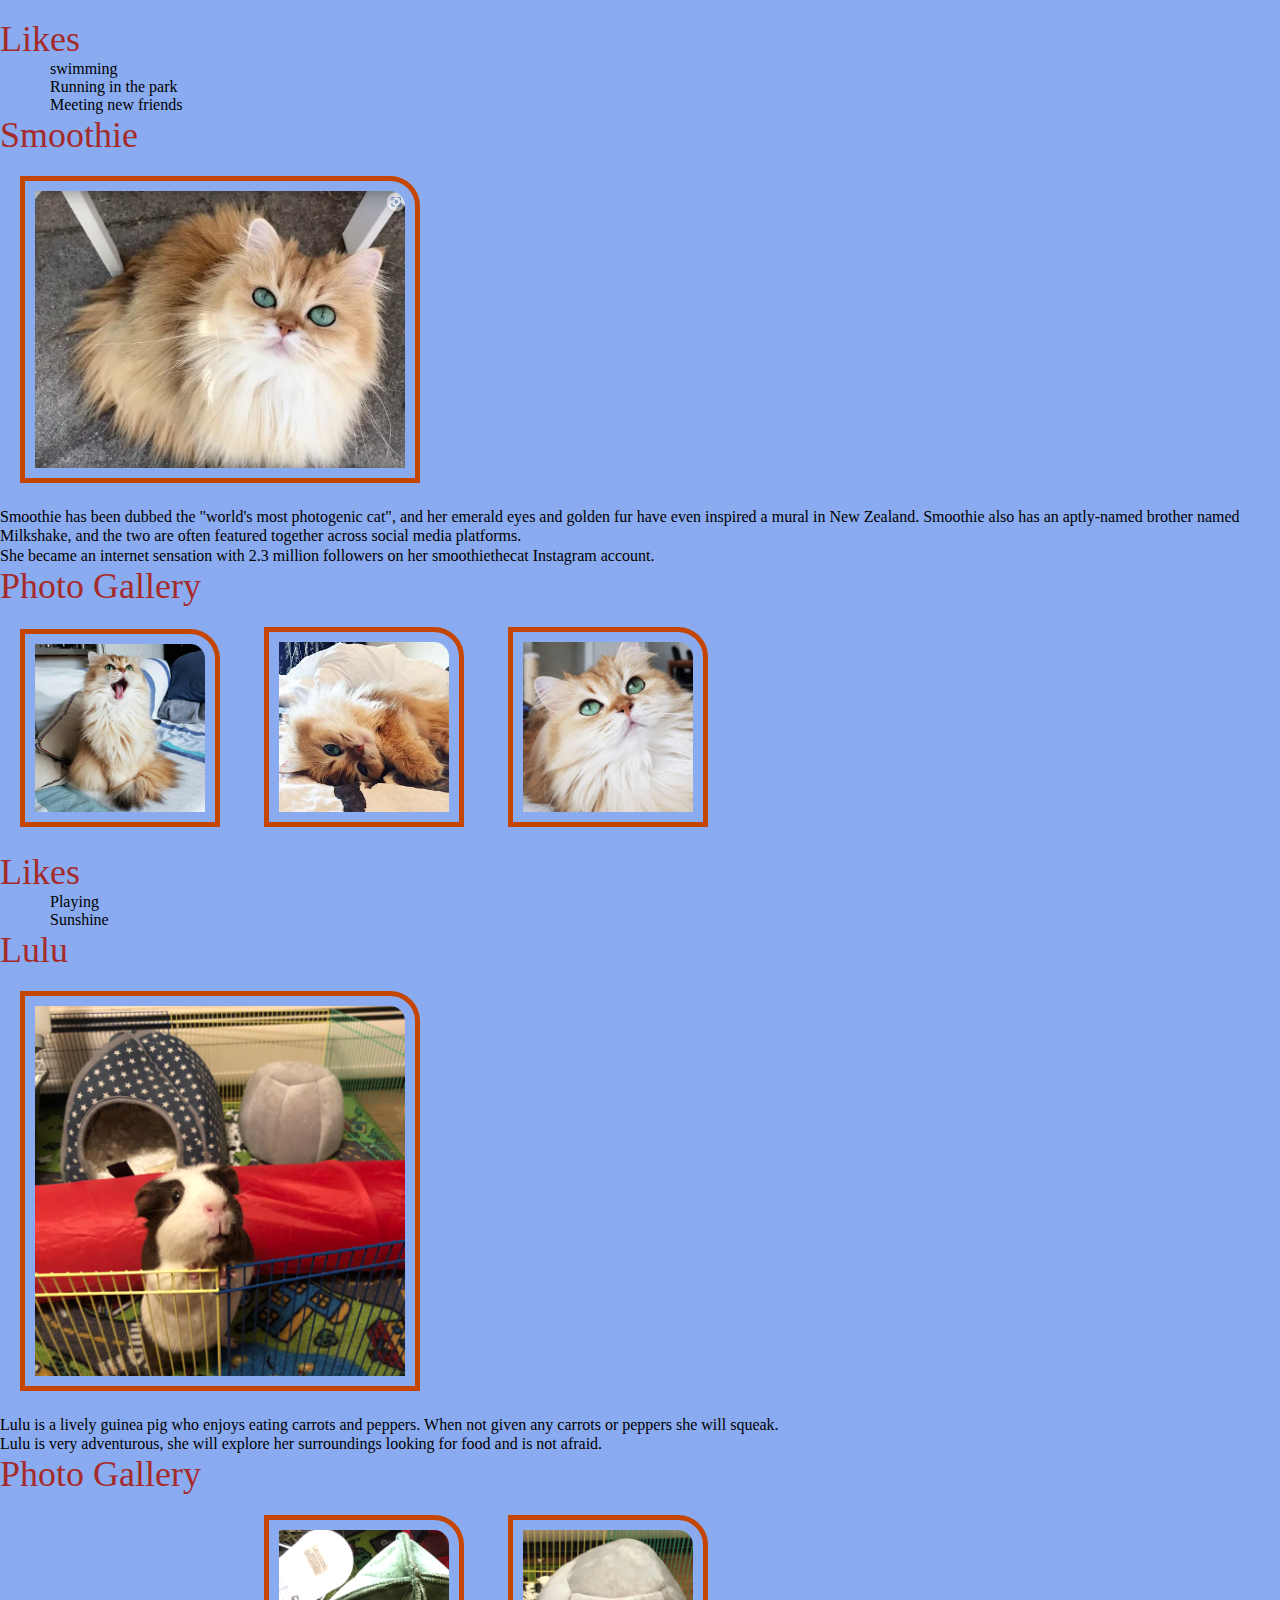
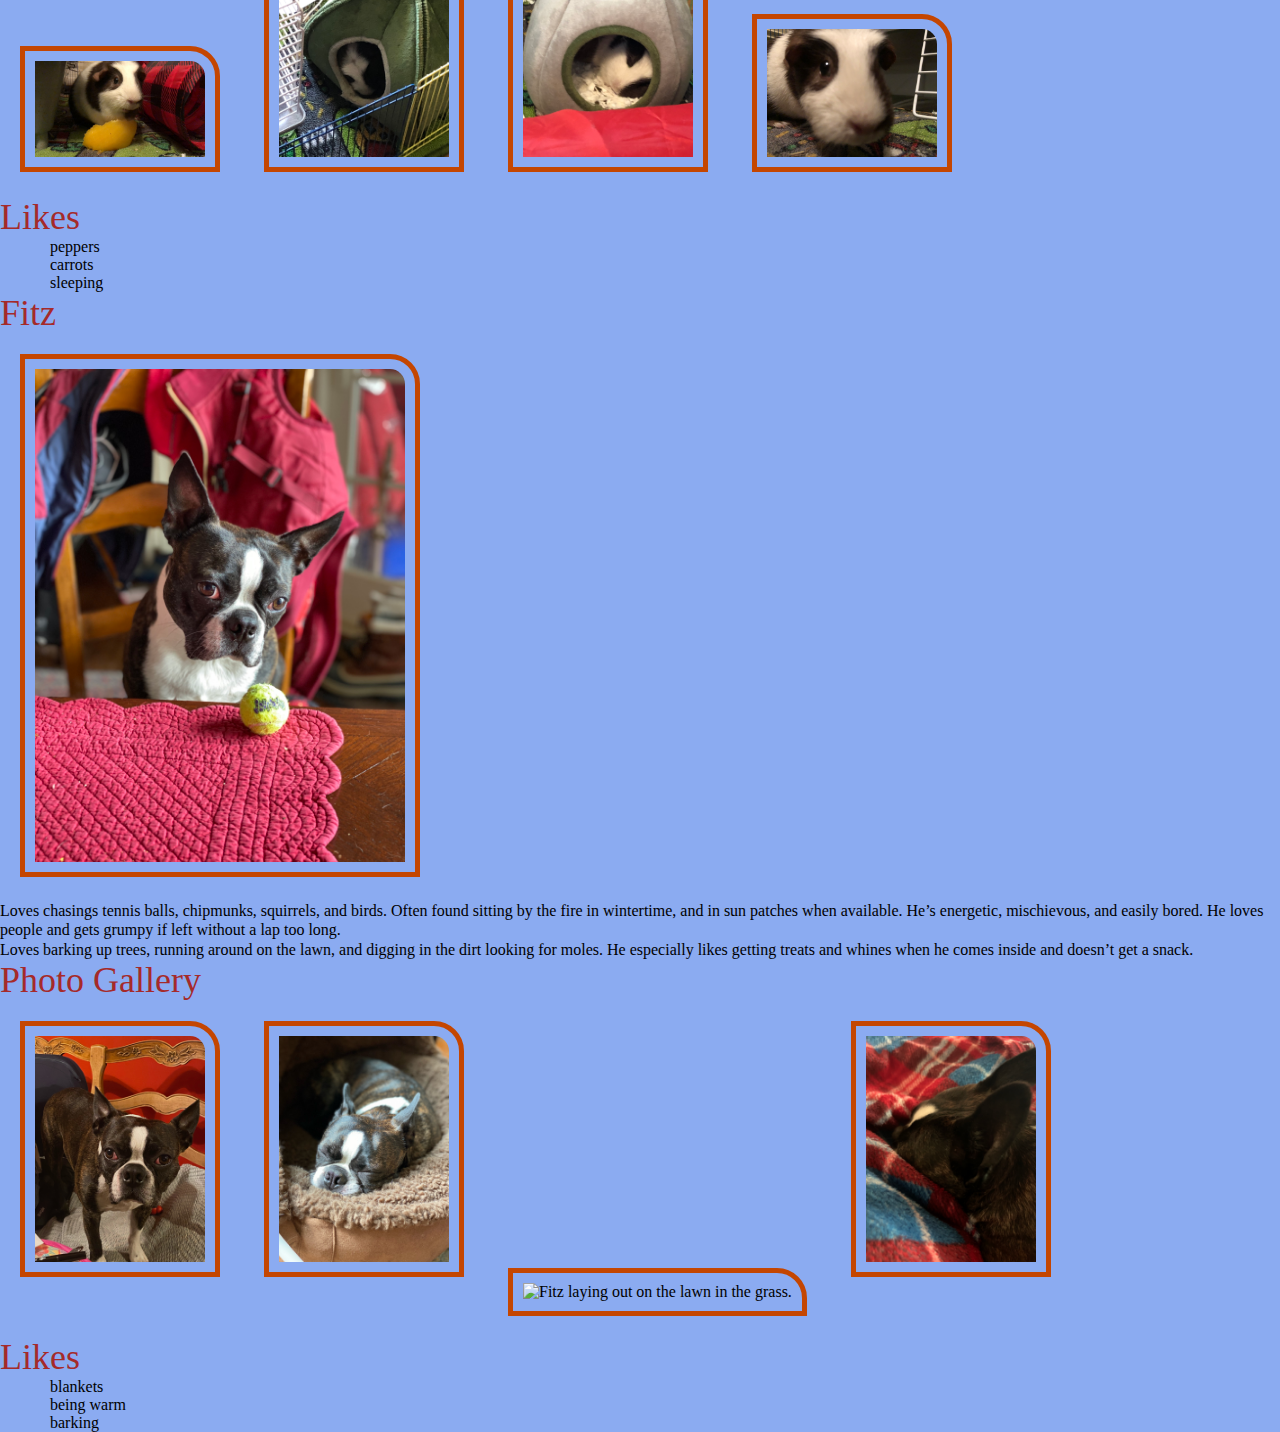
==== commit 81568205: "Add files via upload" ====
--- a/index.html
+++ b/index.html
@@ -3,18 +3,22 @@
 <head>
     <meta charset="UTF-8">
     <meta name="viewport" content="width=device-width, initial-scale=1.0">
-    <title>Pets</title>
-    <!--<link rel="stylesheet" href="css/reset.css">-->
-    <!--<link rel="stylesheet" href="css/style.css">-->
+    <title>Pets 🐶</title>
+    <link rel="stylesheet" type="text/css" href="css/reset.css">
+    <<link rel="stylesheet" type="text/css" href="css/style.css">
 </head>
 <body>
-    <a href = "">Skip to Main Content</a>
-    <ul>
-        <li><a href = "index.html">Pets</a></li>
-        <li><a href = "recipes.html">Recipes</a></li>
-        <li><a href = "travel.html">Travel</a></li>
-    </ul>
-    <main>
+    <a href = "#pet-content">Skip to Main Content</a>
+    <header>
+        <nav>
+            <ul>
+                <li><a href = "index.html">Pets</a></li>
+                <li><a href = "recipes.html">Recipes</a></li>
+                <li><a href = "travel.html">Travel</a></li>
+            </ul>
+        </nav>
+    </header>
+    <main id = "pet-content">
         <div>
             <!--<h1>Shaoying Zheng</h1>-->
             <h2>Bacon Q Dog</h2>
@@ -23,13 +27,15 @@
             <p>Bacon Q. Dog is a 9yr old labradoodle. He prefers to spend his days lounging among the three different beds/couches that his family has gifted him. He enjoys a walk or two around the neighborhood, as long as he can pretend that he doesn't see any of the other animals to avoid the embarrassment of not wanting to admit he has no wolf-like skills in chasing them.</p> 
             <P>At night just as the rest of the family is ready to relax, Bacon suddenly wants to release all of his energy. He will place his toys on a mini couch and frantically drag the couch around, giving his toys "a ride." There is also a lot of rolling. Lots and lots of rolling.</P>
             <h3>Photo Gallery</h3>
-            <img src="images/bacon_bandana.JPG" width ="200" alt = "Brown labradoodle wearing an orange bandana">
-            <img src="images/bacon_graduation.JPG"  width ="200" alt="Small labradoodle puppy wearing a graduation cap and gown">
-            <video width="200"  controls>
-                <source src="images/bacon_agility.mov">
-                Your browser does not support the video tag.  This was a video of a girl and dog demonstrating a sit and stay procedure
-            </video>
-            <img src="images/bacon_halloween.JPG"  width ="200" alt="Brown labradoodle wearing a pirate costume">
+            <div class="grid-container">
+                <img src="images/bacon_bandana.JPG" alt = "Brown labradoodle wearing an orange bandana">
+                <img src="images/bacon_graduation.JPG"  alt="Small labradoodle puppy wearing a graduation cap and gown">
+                <video  controls>
+                    <source src="images/bacon_agility.mov">
+                    Your browser does not support the video tag.  This was a video of a girl and dog demonstrating a sit and stay procedure
+                </video>
+                <img src="images/bacon_halloween.JPG"  alt="Brown labradoodle wearing a pirate costume">
+            </div>
 
             <h3>Likes</h3>
             <ul>
